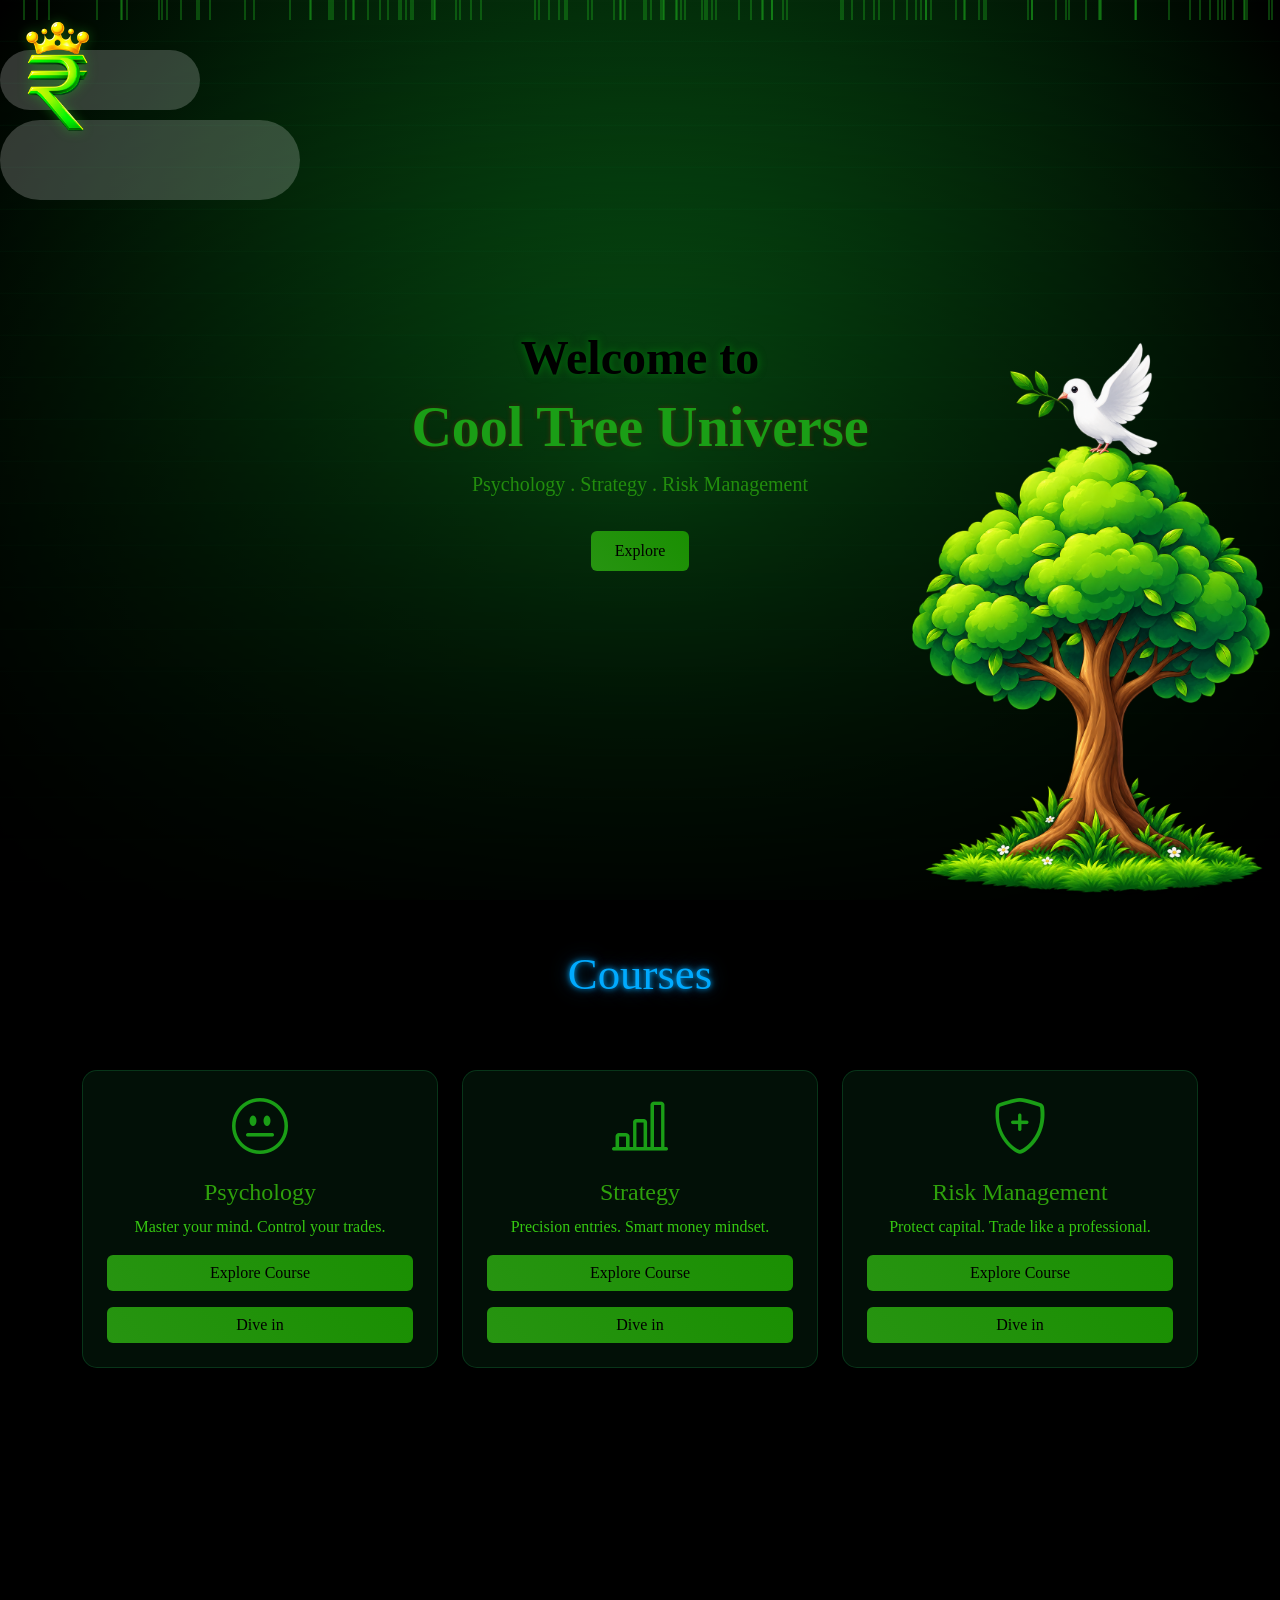
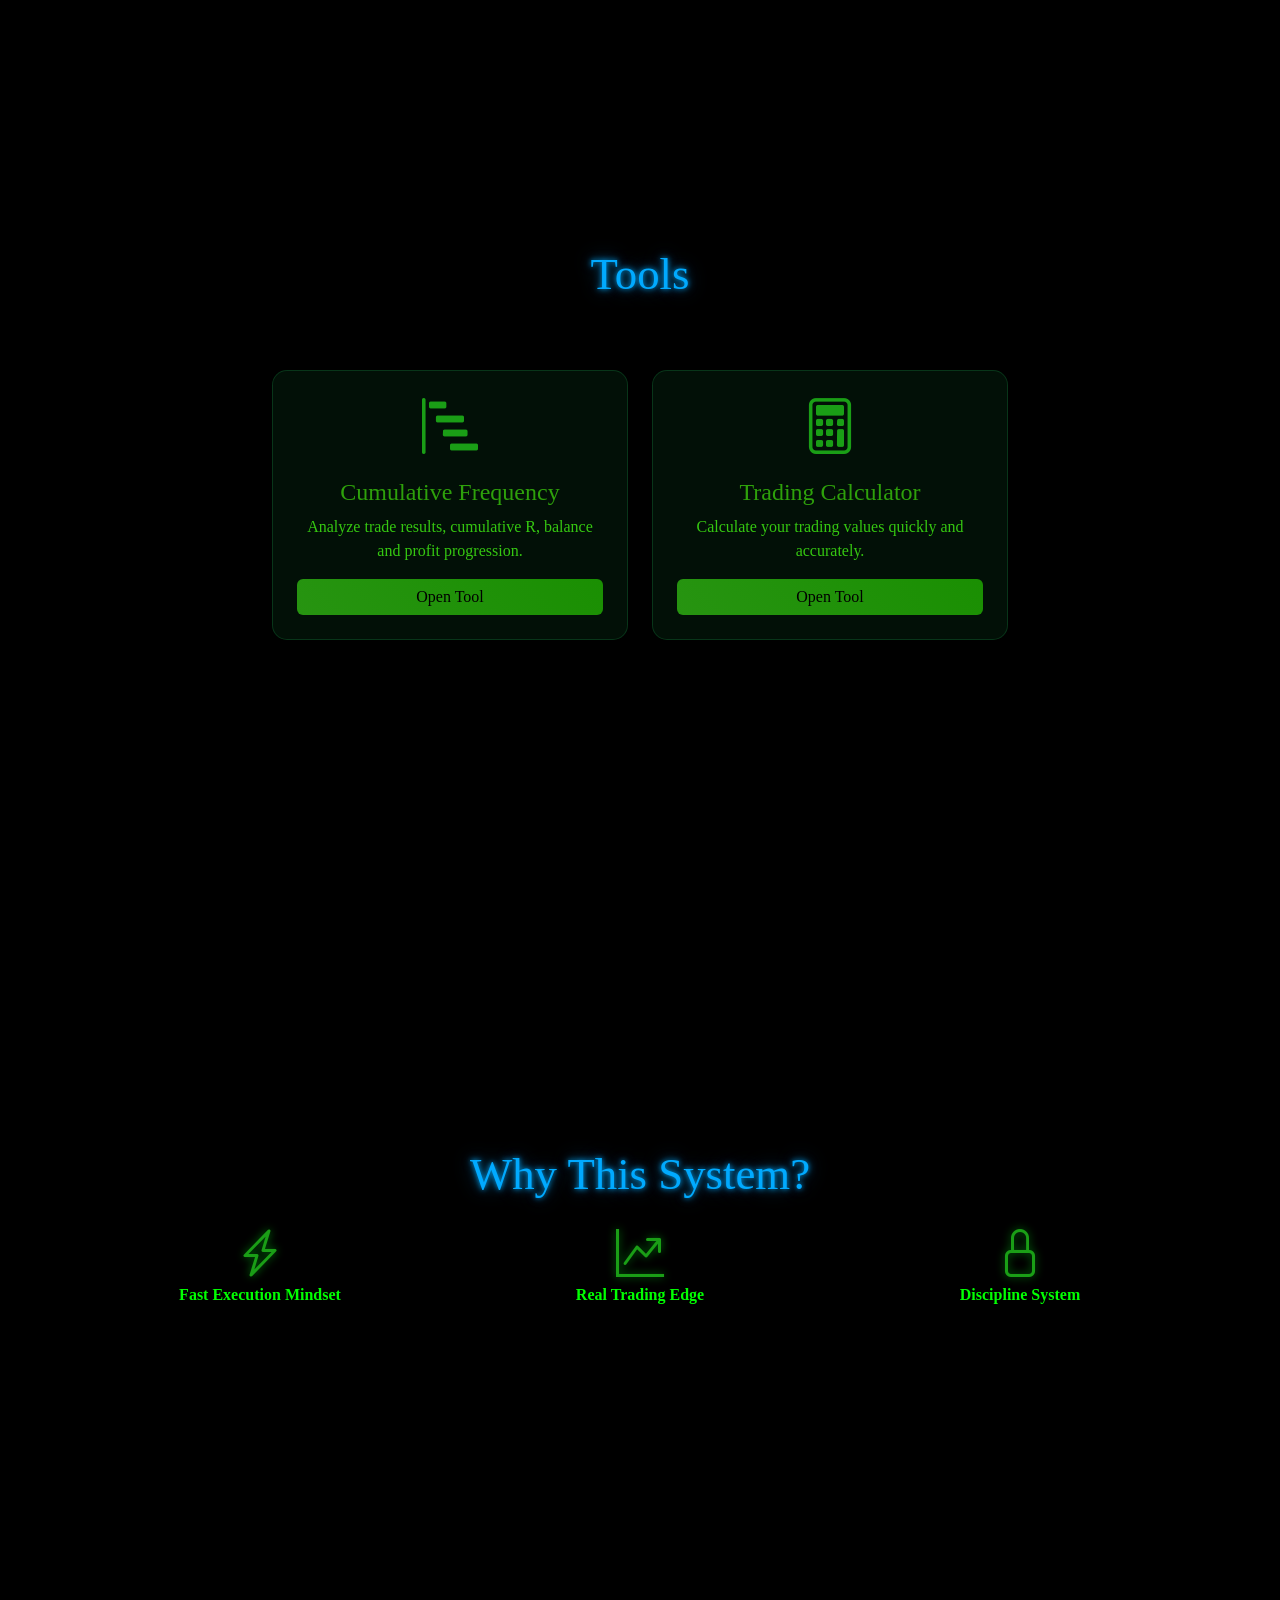
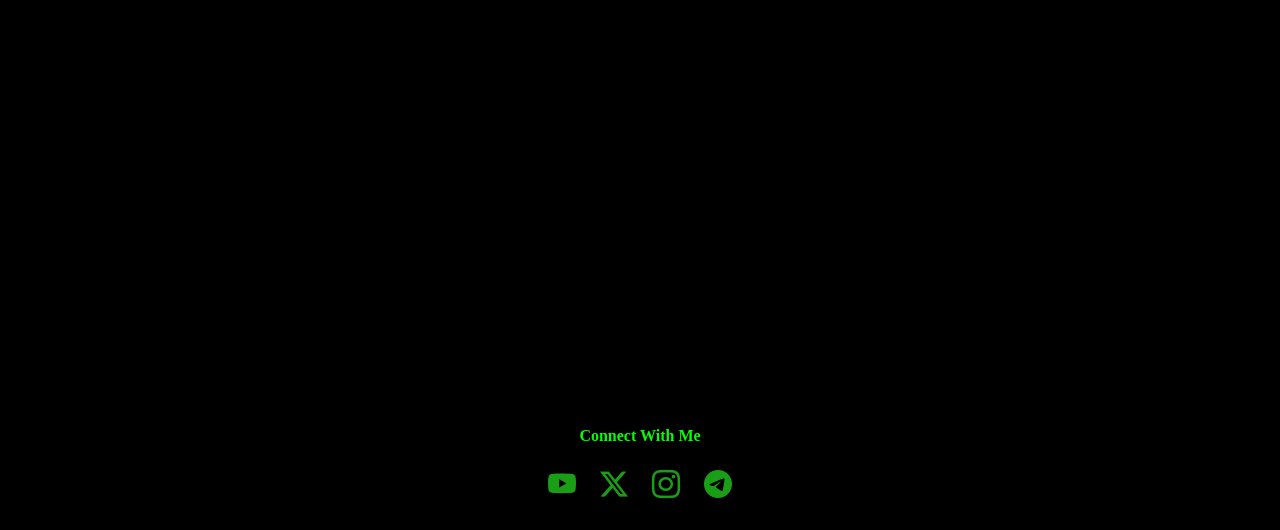
==== index.html @ c51e0288 "Add files via upload" ====
<!DOCTYPE html>
<html lang="en">
<head>
<meta charset="UTF-8">
<title>Cool Tree Universe</title>

<!-- Bootstrap -->
<link href="https://cdn.jsdelivr.net/npm/bootstrap@5.3.0/dist/css/bootstrap.min.css" rel="stylesheet">

<!-- Icons -->
<link href="https://cdn.jsdelivr.net/npm/bootstrap-icons/font/bootstrap-icons.css" rel="stylesheet">

<link rel="stylesheet" href="style.css">
</head>

<body>

<a href="index.html" class="logo-link">
  <img src="Design.png" alt="Logo" class="logo-img">
</a>

<!-- 🌌 PARALLAX -->
<div class="parallax">
  <div class="layer back"></div>
  <div class="layer mid"></div>
  <div class="layer front"></div>
</div>

<!-- ☁️ Clouds -->
<div class="cloud cloud1"></div>
<div class="cloud cloud2"></div>

<!-- 🌧️ Rain -->
<div class="rain"></div>

<!-- Lightning  -->
<svg class="lightning-svg"></svg>

<!-- 🚀 HERO -->
<section class="hero text-center text-light d-flex align-items-center justify-content-center">
  <div>
    <h5 class="display-5 fw-bold">Welcome to</h5>
    <h1 class="display-4 fw-bold main-course">Cool Tree Universe</h1>
    <p class="lead">Psychology .  Strategy  .  Risk Management</p>
    <button onclick="location.href='#courses'" class="btn btn-success mt-3 px-4 py-2">Explore</button>
  </div>
</section>


<!-- 🎯 COURSES -->
<section id="courses" class="container py-5">
  <h2 class="text-center mb-5">Courses</h2>

  <div class="row g-4">

    <!-- 🧠 Psychology -->
    <div class="col-md-4">
      <div class="card text-center p-4">
        <i class="bi bi-emoji-neutral icon display-4 text-success mb-3"></i>
        <h4>Psychology</h4>
        <p class="course-description">Master your mind. Control your trades.</p>
        <button class="btn btn-success mb-3"  onclick="window.location.href='psychology.html'">
  Explore Course
</button>
        <button class="btn btn-success"  onclick="buyCourse('Psychology')">Dive in</button>
      </div>
    </div>

    <!-- 📊 Strategy -->
    <div class="col-md-4">
      <div class="card text-center p-4">
        <i class="bi bi-bar-chart-line icon display-4 text-success mb-3"></i>
        <h4>Strategy</h4>
        <p class="course-description">Precision entries. Smart money mindset.</p>
        <button class="btn btn-success mb-3" onclick="window.location.href='strategy.html'">
  Explore Course
</button>
        <button class="btn btn-success" onclick="buyCourse('Strategy')">Dive in</button>
      </div>
    </div>

    <!-- ⚠️ Risk -->
    <div class="col-md-4">
      <div class="card text-center p-4">
        <i class="bi bi-shield-plus icon display-4 text-success mb-3"></i>
        <h4>Risk Management</h4>
        <p class="course-description">Protect capital. Trade like a professional.</p>
                <button class="btn btn-success mb-3" onclick="window.location.href='risk.html'">
  Explore Course
</button>
        <button class="btn btn-success" onclick="buyCourse('Risk')">Dive in</button>
      </div>
    </div>

  </div>
</section>

<!-- 🛠️ TOOLS -->
<section id="tools" class="container py-5">
  <h2 class="text-center mb-5">Tools</h2>

  <div class="row g-4 justify-content-center">

    <!-- 📈 Cumulative Frequency -->
    <div class="col-md-4">
      <div class="card text-center p-4">
        <i class="bi bi-bar-chart-steps icon display-4 text-success mb-3"></i>

        <h4>Cumulative Frequency</h4>

        <p class="course-description">
          Analyze trade results, cumulative R, balance and profit progression.
        </p>

        <button
          class="btn btn-success"
          onclick="window.location.href='cf.html'">
          Open Tool
        </button>
      </div>
    </div>

    <!-- 🧮 Calculator -->
    <div class="col-md-4">
      <div class="card text-center p-4">
        <i class="bi bi-calculator icon display-4 text-success mb-3"></i>

        <h4>Trading Calculator</h4>

        <p class="course-description">
          Calculate your trading values quickly and accurately.
        </p>

        <button
          class="btn btn-success"
          onclick="window.location.href='calculator.html'">
          Open Tool
        </button>
      </div>
    </div>

  </div>
</section>

<!-- ✨ BONUS SECTION (Trust Builder) -->
<section class="container text-center py-5">
  <h2>Why This System?</h2>
  <div class="row mt-4">

    <div class="col-md-4">
      <i class="bi bi-lightning-charge display-5 text-success"></i>
      <p style="color: rgb(0, 255, 0); font-weight: bold;">Fast Execution Mindset</p>
    </div>

    <div class="col-md-4">
      <i class="bi bi-graph-up-arrow display-5 text-success"></i>
      <p style="color: rgb(0, 255, 0); font-weight: bold;">Real Trading Edge</p>
    </div>

    <div class="col-md-4">
      <i class="bi bi-lock display-5 text-success"></i>
      <p style="color: rgb(2, 255, 2); font-weight: bold;">Discipline System</p>
    </div>

  </div>
</section>

<!-- 🌐 FOOTER -->
<footer class="text-center py-4" style="background: rgba(0,0,0,0.8);">

  <p class="mb-3" style="color: rgb(2, 255, 2); font-weight: bold;">Connect With Me</p>

  <div class="d-flex justify-content-center gap-4 fs-3">

    <a href="https://www.youtube.com" class="text-success"><i class="bi bi-youtube"></i></a>
    <a href="https://www.x.com" class="text-success"><i class="bi bi-twitter-x"></i></a>
    <a href="https://www.instagram.com" class="text-success"><i class="bi bi-instagram"></i></a>
    <a href="#" class="text-success"><i class="bi bi-telegram"></i></a>

  </div>


</footer>

<script src="script.js"></script>

<script>
/* 🌧️ Rain Generator */
const rain = document.querySelector('.rain');
for (let i = 0; i < 120; i++) {
  let drop = document.createElement('div');
  drop.classList.add('drop');
  drop.style.left = Math.random() * 100 + "vw";
  drop.style.animationDuration = (0.5 + Math.random()) + "s";
  rain.appendChild(drop);
}
</script>

<img src="CoolTree.png" class="cool-tree" alt="Tree">

</body>
</html>
---- style.css ----
* {
  font-family: "MV Boli", "Comic Sans MS", cursive !important;
}

body {
  margin: 0;
  font-family: sans-serif;
  background: black;
  color: #d1fae5;
  overflow-x: hidden;
}


/* 🌌 PARALLAX */
.parallax .layer {
  position: fixed;
  width: 100%;
  height: 100%;
  background-size: cover;
}

.back {
  background: radial-gradient(circle at center, #096d19, black);
  z-index: -3;
}

.mid {
  background: repeating-linear-gradient(
    transparent,
    transparent 40px,
    rgba(34,197,94,0.05) 42px
  );
  z-index: -2;
}

.front {
  background: linear-gradient(to top, rgba(0,0,0,0.9), transparent);
  z-index: -1;
}

/* ☁️ Clouds */
.cloud {
  position: fixed;
  background: white;
  opacity: 0.2;
  border-radius: 50px;
}

.cloud1 {
  width: 200px;
  height: 60px;
  top: 50px;
  animation: cloudMove 40s linear infinite;
}

.cloud2 {
  width: 300px;
  height: 80px;
  top: 120px;
  animation: cloudMove 60s linear infinite;
}

@keyframes cloudMove {
  from { transform: translateX(-200px); }
  to { transform: translateX(120vw); }
}

/* 🌧️ Rain */
.rain {
  position: fixed;
  top: 0;
  left: 0;
  width: 100%;
  height: 100%;
  pointer-events: none;
  z-index: 11; /* above background */
}

.drop {
  position: absolute;
  width: 2px;
  height: 20px;
  background: rgba(34, 197, 34, 0.3);
  animation: rainFall linear infinite;
}

@keyframes rainFall {
  to { transform: translateY(100vh); }
}

/* 🚀 Sections */
section {
  min-height: 100vh;
  padding: 80px;
}


/* 🧠 HERO */
.hero {
  text-align: center;
  font-size: 2rem;
}

/* 🟢 CARDS */
.card {
  background: rgba(34,197,94,0.08);
  backdrop-filter: blur(10px);
  border: 1px solid rgba(34,197,94,0.2);
  padding: 20px;
  margin: 20px 0;
  border-radius: 15px;
  transition: 0.3s;
}

.card:hover {
  transform: scale(1.05);
  box-shadow: 0 0 20px rgba(34,197,94,0.4);
}

/* BUTTON */
button {
  background: #3fc524;
  border: none;
  padding: 10px 20px;
  color: black;
  border-radius: 8px;
  cursor: pointer;
}

.display-5 {
  text-shadow: 0 0 8px #00740c;
}

/* 💳 PAYMENT */
.payment-page {
  display: flex;
  justify-content: center;
  align-items: center;
  height: 100vh;
}

.glass-box {
  background: rgba(0, 0, 0, 0.253);
  border: 1px solid rgba(48, 206, 34, 0.3);
  backdrop-filter: blur(15px);
  padding: 40px;
  border-radius: 20px;
  text-align: center;
}

.glass-box img {
  width: 200px;
  margin: 20px;
}

.upi {
  background: rgba(48, 197, 34, 0.2);
  padding: 10px;
  border-radius: 10px;
}

/* 🔥 CUSTOM BUTTON */
.btn-success {
  background: linear-gradient(45deg, #279411, #1a8f02);
  border: none;
  color: black;
  transition: 0.3s;
}

.btn-success:hover {
  background: linear-gradient(45deg, #970a0a00, #27940b00);
  transform: scale(1.05);
  box-shadow: 0 0 15px rgba(35, 146, 7, 0.6);
  color: rgb(0, 255, 0);
}

.icon-green {
  color: #c52222;
}

.icon-glow {
  color: #22c55e;
  text-shadow: 0 0 10px rgba(34,197,94,0.8);
}


/* 🔴 FORCE ALL ICONS RED */
i.bi {
  color: #1a9e16 !important;
  transition: all 0.3s ease;
  cursor: pointer;
}

/* 💥 HOVER EFFECT */
i.bi:hover {
  transform: scale(1.25) rotate(6deg);
  color: #06a6bb !important;
  text-shadow: 0 0 15px rgba(255, 0, 0, 0.9);
}

/* ⚡ CLICK EFFECT */
i.bi:active {
  transform: scale(0.9);
  text-shadow: 0 0 25px rgba(255, 0, 0, 1);
}

@keyframes pulseGlow {
  0% { text-shadow: 0 0 5px rgba(255,0,0,0.4); }
  50% { text-shadow: 0 0 20px rgba(238, 255, 0, 0.493); }
  100% { text-shadow: 0 0 5px rgba(255,0,0,0.4); }
}

.icon {
  animation: pulseGlow 2s infinite;
}

.course-description {
  color: #35c711; /* red */
}

h1 {
  color: #228d0d;
  text-shadow: 0 0 15px rgba(7, 51, 2, 0.8);
}

h2 {
  font-size: 2.8rem;
  color: #00aaff;

  text-shadow: 
    0 0 5px rgba(0, 170, 255, 0.8),
    0 0 10px rgba(0, 170, 255, 0.5),
    0 0 20px rgba(0, 170, 255, 0.4);

  animation: glowBreath 2.5s ease-in-out infinite;
}

@keyframes glowBreath {
  0% {
    text-shadow: 
      0 0 5px rgba(0, 170, 255, 0.4),
      0 0 10px rgba(0, 140, 255, 0.3),
      0 0 15px rgba(0, 120, 255, 0.2);
  }

  50% {
    text-shadow: 
      0 0 10px rgba(0, 190, 255, 0.8),
      0 0 20px rgba(0, 170, 255, 0.7),
      0 0 35px rgba(0, 140, 255, 0.6);
  }

  100% {
    text-shadow: 
      0 0 5px rgba(0, 170, 255, 0.4),
      0 0 10px rgba(0, 140, 255, 0.3),
      0 0 15px rgba(0, 120, 255, 0.2);
  }
}

h4 {
  color: #2ea10b;
}

h5 {
  color: black;
}

.lead {
  color : #228d0d;
}

/* 🌿 TITLE SAME AS ICONS */
.main-course {
  color: #1a9e16; /* same green as icons */
  transition: all 0.3s ease;
  cursor: pointer;

  /* base glow */
  text-shadow: 0 0 5px rgba(255, 0, 0, 0.247);

  /* same animation */
  animation: pulseGlow 3s infinite;
}

/* 💥 HOVER (same behavior) */
.main-course:hover {
  transform: scale(1.1) rotate(2deg); /* slightly less rotate for class look */
  color: #06a6bb;
  text-shadow: 0 0 15px rgba(255, 0, 0, 0.438);
}

/* ⚡ CLICK */
.main-course:active {
  transform: scale(0.95);
  text-shadow: 0 0 25px rgba(255, 0, 0, 0.459);
}


.lightning-svg {
  position: fixed;
  top: 0;
  left: 0;
  width: 100%;
  height: 100%;
  pointer-events: none;
  z-index: 999;
}

.lightning-path {
  stroke: #fdfdfd;
  stroke-width: 2;
  fill: none;
  opacity: 0;

  filter: drop-shadow(0 0 8px #fff)
          drop-shadow(0 0 15px #00ffcc)
          drop-shadow(0 0 25px #00ffcc);
}

.lightning-path.active {
  animation: lightningFlash 0.5s ease;
}

@keyframes lightningFlash {
  0% { opacity: 0; }
  10% { opacity: 1; }
  100% { opacity: 0; }
}

.hero {
  position: relative;
  height: 100vh;
  background: url('your-image.jpg') no-repeat center center/cover;
  z-index: 1;
}

/* Psychology Page */


/* 🧠 GLASS CONTENT BOX */
/* 🖤 PREMIUM BLACK GLASS */
.glass-content {
    background: rgba(0, 0, 0, 0.78);

    border: 1px solid rgba(34, 197, 94, 0.35);

    backdrop-filter: blur(18px);
    -webkit-backdrop-filter: blur(18px);

    padding: 50px;
    border-radius: 18px;

    max-width: 1500px;
    margin: auto;

    box-shadow:
        0 0 35px rgba(0, 255, 60, 0.12),
        inset 0 0 25px rgba(255, 255, 255, 0.025);

    position: relative;
    z-index: 2;
}

/* 🏆 TITLE */
.main-title {
  font-size: 5rem;
  color: #1abcd1;
  text-shadow: 0 0 8px rgba(0, 0, 0, 0.658);
}


/* ✨ SUBTITLE */
.subtitle {
  color: #0375aa;
  letter-spacing: 2px;
  font-size: 2rem;
}


/* 📜 LIST STYLE */
.content-list {
  list-style:none;
  padding: 0;
}


/* MAIN POINTS */
.content-list > li {
  margin-bottom: 18px;
  padding-left: 22px;
  position: relative;
  color: rgba(21, 255, 0, 0.9);
  font-size: 2rem;
  line-height: 1.7;
}


/* 🔹 BULLET GLOW */
.content-list > li::before {
  content: "*";
  position: absolute;
  left: 0;
  color: #00ff0d;
  text-shadow: 0 0 6px rgba(0, 255, 34, 0.575);
}


/* SUB LIST */
.content-list ul {
  margin-top: 10px;
  padding-left: 18px;
}


/* SUB POINTS */
.content-list ul li {
  font-size: 1.6rem;
  color: rgba(0, 247, 255, 0.705);
  margin-bottom: 6px;
  line-height: 1.6;
}


/* ✨ HOVER EFFECT (SUBTLE & PREMIUM) */
.content-list > li:hover {
  color: #f5f5f5;
  text-shadow: 0 0 6px rgb(4, 194, 252);
  transition: color 0.3s ease;
}

/*Channel Logo*/

.logo-link {
  position: fixed;
  top: 20px;
  left: 20px;
  z-index: 1000;
}

.logo-img {
  width: 75px; /* adjust size here */
  height: auto;
  cursor: pointer;

  /* subtle premium glow */
  filter: drop-shadow(0 0 6px rgba(40, 197, 34, 0.4));
  transition: transform 0.3s ease, filter 0.3s ease;
}

/* hover effect */
.logo-img:hover {
  transform: scale(1.08);
  filter: drop-shadow(0 0 12px rgba(61, 197, 34, 0.7));
}

/* 🌳 FIXED TREE */
.cool-tree {
  position: fixed;
  bottom: 0;
  right: 0;

  height: 63vh;      /* 1/3 of screen height */
  width: auto;       /* keeps aspect ratio */

  z-index: 10;        /* behind glass box */
  pointer-events: none; /* so it doesn't block clicks */
}
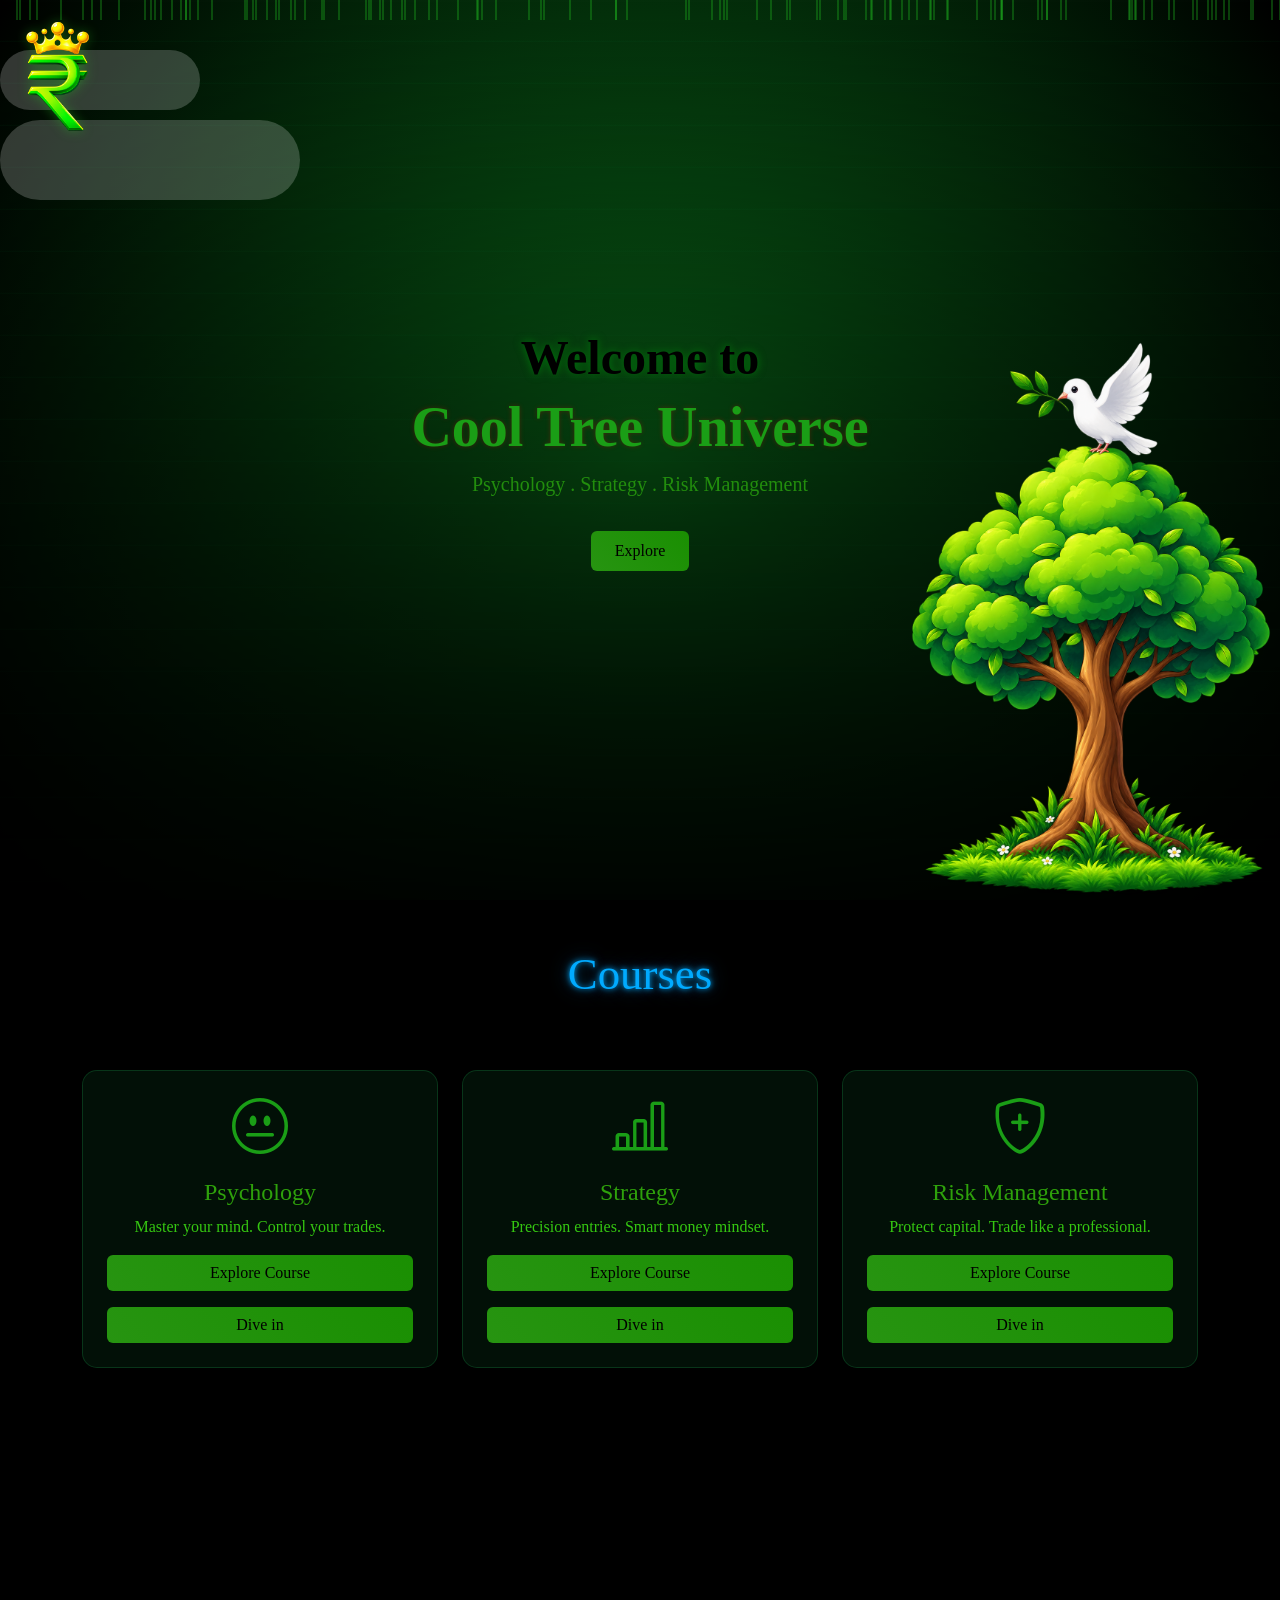
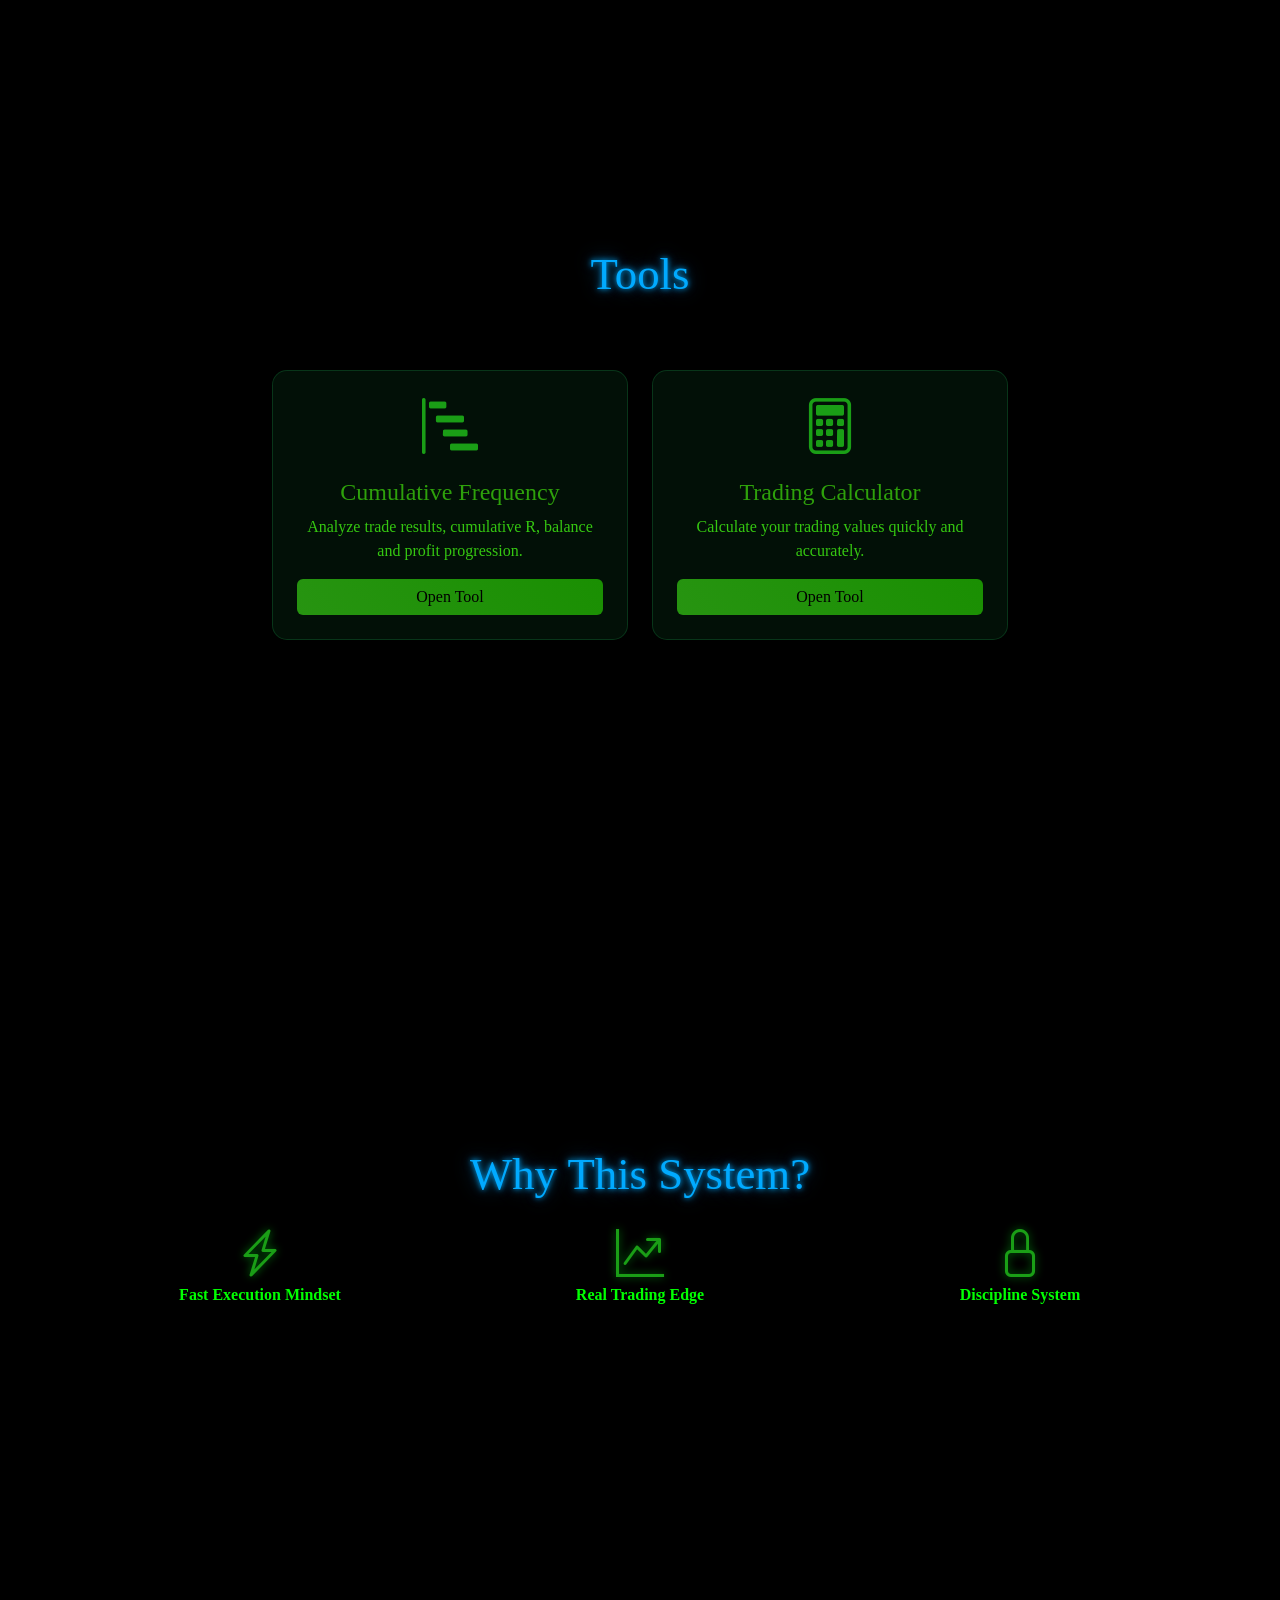
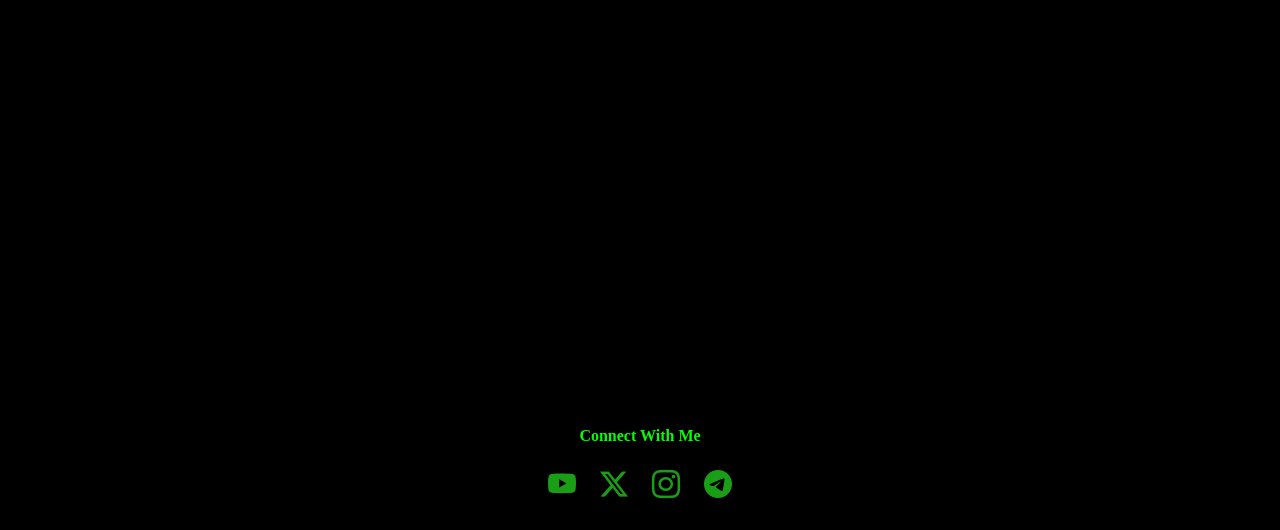
==== commit c8821e46: "Update index.html" ====
--- a/index.html
+++ b/index.html
@@ -2,6 +2,9 @@
 <html lang="en">
 <head>
 <meta charset="UTF-8">
+<meta name="viewport" content="width=device-width, initial-scale=1.0">
+
+  
 <title>Cool Tree Universe</title>
 
 <!-- Bootstrap -->
@@ -199,4 +202,4 @@
 <img src="CoolTree.png" class="cool-tree" alt="Tree">
 
 </body>
-</html>+</html>
--- a/style.css
+++ b/style.css
@@ -1,3 +1,13 @@
+
+/* =========================================================
+   🌳 COOL TREE UNIVERSE
+   ========================================================= */
+
+
+/* =========================================================
+   🔤 DEFAULT FONT
+   ========================================================= */
+
 * {
   font-family: "MV Boli", "Comic Sans MS", cursive !important;
 }
@@ -11,7 +21,10 @@
 }
 
 
-/* 🌌 PARALLAX */
+/* =========================================================
+   🌌 PARALLAX
+   ========================================================= */
+
 .parallax .layer {
   position: fixed;
   width: 100%;
@@ -38,7 +51,11 @@
   z-index: -1;
 }
 
-/* ☁️ Clouds */
+
+/* =========================================================
+   ☁️ CLOUDS
+   ========================================================= */
+
 .cloud {
   position: fixed;
   background: white;
@@ -61,11 +78,20 @@
 }
 
 @keyframes cloudMove {
-  from { transform: translateX(-200px); }
-  to { transform: translateX(120vw); }
-}
-
-/* 🌧️ Rain */
+  from {
+    transform: translateX(-200px);
+  }
+
+  to {
+    transform: translateX(120vw);
+  }
+}
+
+
+/* =========================================================
+   🌧️ RAIN
+   ========================================================= */
+
 .rain {
   position: fixed;
   top: 0;
@@ -73,7 +99,7 @@
   width: 100%;
   height: 100%;
   pointer-events: none;
-  z-index: 11; /* above background */
+  z-index: 11;
 }
 
 .drop {
@@ -85,149 +111,132 @@
 }
 
 @keyframes rainFall {
-  to { transform: translateY(100vh); }
-}
-
-/* 🚀 Sections */
+  to {
+    transform: translateY(100vh);
+  }
+}
+
+
+/* =========================================================
+   🚀 SECTIONS
+   ========================================================= */
+
 section {
   min-height: 100vh;
   padding: 80px;
 }
 
 
-/* 🧠 HERO */
+/* =========================================================
+   🧠 HERO
+   ========================================================= */
+
 .hero {
   text-align: center;
   font-size: 2rem;
-}
-
-/* 🟢 CARDS */
+
+  position: relative;
+  height: 100vh;
+
+  background: url('your-image.jpg') no-repeat center center/cover;
+
+  z-index: 1;
+}
+
+
+/* =========================================================
+   🟢 CARDS
+   ========================================================= */
+
 .card {
   background: rgba(34,197,94,0.08);
   backdrop-filter: blur(10px);
   border: 1px solid rgba(34,197,94,0.2);
+
   padding: 20px;
   margin: 20px 0;
+
   border-radius: 15px;
+
   transition: 0.3s;
 }
 
 .card:hover {
   transform: scale(1.05);
-  box-shadow: 0 0 20px rgba(34,197,94,0.4);
-}
-
-/* BUTTON */
+
+  box-shadow:
+    0 0 20px rgba(34,197,94,0.4);
+}
+
+
+/* =========================================================
+   🔘 BUTTON
+   ========================================================= */
+
 button {
   background: #3fc524;
   border: none;
+
   padding: 10px 20px;
+
   color: black;
+
   border-radius: 8px;
+
   cursor: pointer;
 }
+
+.btn-success {
+  background: linear-gradient(
+    45deg,
+    #279411,
+    #1a8f02
+  );
+
+  border: none;
+
+  color: black;
+
+  transition: 0.3s;
+}
+
+.btn-success:hover {
+  background: linear-gradient(
+    45deg,
+    #970a0a00,
+    #27940b00
+  );
+
+  transform: scale(1.05);
+
+  box-shadow:
+    0 0 15px rgba(35, 146, 7, 0.6);
+
+  color: rgb(0, 255, 0);
+}
+
+
+/* =========================================================
+   ✨ HEADINGS
+   ========================================================= */
 
 .display-5 {
   text-shadow: 0 0 8px #00740c;
 }
 
-/* 💳 PAYMENT */
-.payment-page {
-  display: flex;
-  justify-content: center;
-  align-items: center;
-  height: 100vh;
-}
-
-.glass-box {
-  background: rgba(0, 0, 0, 0.253);
-  border: 1px solid rgba(48, 206, 34, 0.3);
-  backdrop-filter: blur(15px);
-  padding: 40px;
-  border-radius: 20px;
-  text-align: center;
-}
-
-.glass-box img {
-  width: 200px;
-  margin: 20px;
-}
-
-.upi {
-  background: rgba(48, 197, 34, 0.2);
-  padding: 10px;
-  border-radius: 10px;
-}
-
-/* 🔥 CUSTOM BUTTON */
-.btn-success {
-  background: linear-gradient(45deg, #279411, #1a8f02);
-  border: none;
-  color: black;
-  transition: 0.3s;
-}
-
-.btn-success:hover {
-  background: linear-gradient(45deg, #970a0a00, #27940b00);
-  transform: scale(1.05);
-  box-shadow: 0 0 15px rgba(35, 146, 7, 0.6);
-  color: rgb(0, 255, 0);
-}
-
-.icon-green {
-  color: #c52222;
-}
-
-.icon-glow {
-  color: #22c55e;
-  text-shadow: 0 0 10px rgba(34,197,94,0.8);
-}
-
-
-/* 🔴 FORCE ALL ICONS RED */
-i.bi {
-  color: #1a9e16 !important;
-  transition: all 0.3s ease;
-  cursor: pointer;
-}
-
-/* 💥 HOVER EFFECT */
-i.bi:hover {
-  transform: scale(1.25) rotate(6deg);
-  color: #06a6bb !important;
-  text-shadow: 0 0 15px rgba(255, 0, 0, 0.9);
-}
-
-/* ⚡ CLICK EFFECT */
-i.bi:active {
-  transform: scale(0.9);
-  text-shadow: 0 0 25px rgba(255, 0, 0, 1);
-}
-
-@keyframes pulseGlow {
-  0% { text-shadow: 0 0 5px rgba(255,0,0,0.4); }
-  50% { text-shadow: 0 0 20px rgba(238, 255, 0, 0.493); }
-  100% { text-shadow: 0 0 5px rgba(255,0,0,0.4); }
-}
-
-.icon {
-  animation: pulseGlow 2s infinite;
-}
-
-.course-description {
-  color: #35c711; /* red */
-}
-
 h1 {
   color: #228d0d;
-  text-shadow: 0 0 15px rgba(7, 51, 2, 0.8);
+
+  text-shadow:
+    0 0 15px rgba(7, 51, 2, 0.8);
 }
 
 h2 {
   font-size: 2.8rem;
+
   color: #00aaff;
 
-  text-shadow: 
+  text-shadow:
     0 0 5px rgba(0, 170, 255, 0.8),
     0 0 10px rgba(0, 170, 255, 0.5),
     0 0 20px rgba(0, 170, 255, 0.4);
@@ -235,87 +244,195 @@
   animation: glowBreath 2.5s ease-in-out infinite;
 }
 
+h4 {
+  color: #2ea10b;
+}
+
+h5 {
+  color: black;
+}
+
+.lead {
+  color: #228d0d;
+}
+
+
+/* =========================================================
+   🌿 MAIN COURSE TITLE
+   ========================================================= */
+
+.main-course {
+  color: #1a9e16;
+
+  transition: all 0.3s ease;
+
+  cursor: pointer;
+
+  text-shadow:
+    0 0 5px rgba(255, 0, 0, 0.247);
+
+  animation: pulseGlow 3s infinite;
+}
+
+.main-course:hover {
+  transform: scale(1.1) rotate(2deg);
+
+  color: #06a6bb;
+
+  text-shadow:
+    0 0 15px rgba(255, 0, 0, 0.438);
+}
+
+.main-course:active {
+  transform: scale(0.95);
+
+  text-shadow:
+    0 0 25px rgba(255, 0, 0, 0.459);
+}
+
+
+/* =========================================================
+   💡 GLOW ANIMATIONS
+   ========================================================= */
+
+@keyframes pulseGlow {
+
+  0% {
+    text-shadow:
+      0 0 5px rgba(255,0,0,0.4);
+  }
+
+  50% {
+    text-shadow:
+      0 0 20px rgba(238, 255, 0, 0.493);
+  }
+
+  100% {
+    text-shadow:
+      0 0 5px rgba(255,0,0,0.4);
+  }
+
+}
+
 @keyframes glowBreath {
+
   0% {
-    text-shadow: 
+    text-shadow:
       0 0 5px rgba(0, 170, 255, 0.4),
       0 0 10px rgba(0, 140, 255, 0.3),
       0 0 15px rgba(0, 120, 255, 0.2);
   }
 
   50% {
-    text-shadow: 
+    text-shadow:
       0 0 10px rgba(0, 190, 255, 0.8),
       0 0 20px rgba(0, 170, 255, 0.7),
       0 0 35px rgba(0, 140, 255, 0.6);
   }
 
   100% {
-    text-shadow: 
+    text-shadow:
       0 0 5px rgba(0, 170, 255, 0.4),
       0 0 10px rgba(0, 140, 255, 0.3),
       0 0 15px rgba(0, 120, 255, 0.2);
   }
-}
-
-h4 {
-  color: #2ea10b;
-}
-
-h5 {
-  color: black;
-}
-
-.lead {
-  color : #228d0d;
-}
-
-/* 🌿 TITLE SAME AS ICONS */
-.main-course {
-  color: #1a9e16; /* same green as icons */
+
+}
+
+
+/* =========================================================
+   📊 COURSE DESCRIPTION
+   ========================================================= */
+
+.course-description {
+  color: #35c711;
+}
+
+
+/* =========================================================
+   🟢 ICONS
+   ========================================================= */
+
+.icon-green {
+  color: #c52222;
+}
+
+.icon-glow {
+  color: #22c55e;
+
+  text-shadow:
+    0 0 10px rgba(34,197,94,0.8);
+}
+
+
+/* FORCE ALL ICONS GREEN */
+
+i.bi {
+  color: #1a9e16 !important;
+
   transition: all 0.3s ease;
+
   cursor: pointer;
-
-  /* base glow */
-  text-shadow: 0 0 5px rgba(255, 0, 0, 0.247);
-
-  /* same animation */
-  animation: pulseGlow 3s infinite;
-}
-
-/* 💥 HOVER (same behavior) */
-.main-course:hover {
-  transform: scale(1.1) rotate(2deg); /* slightly less rotate for class look */
-  color: #06a6bb;
-  text-shadow: 0 0 15px rgba(255, 0, 0, 0.438);
-}
-
-/* ⚡ CLICK */
-.main-course:active {
-  transform: scale(0.95);
-  text-shadow: 0 0 25px rgba(255, 0, 0, 0.459);
-}
-
+}
+
+
+/* ICON HOVER */
+
+i.bi:hover {
+  transform: scale(1.25) rotate(6deg);
+
+  color: #06a6bb !important;
+
+  text-shadow:
+    0 0 15px rgba(255, 0, 0, 0.9);
+}
+
+
+/* ICON CLICK */
+
+i.bi:active {
+  transform: scale(0.9);
+
+  text-shadow:
+    0 0 25px rgba(255, 0, 0, 1);
+}
+
+.icon {
+  animation: pulseGlow 2s infinite;
+}
+
+
+/* =========================================================
+   ⚡ LIGHTNING
+   ========================================================= */
 
 .lightning-svg {
   position: fixed;
+
   top: 0;
   left: 0;
+
   width: 100%;
   height: 100%;
+
   pointer-events: none;
+
   z-index: 999;
 }
 
 .lightning-path {
   stroke: #fdfdfd;
+
   stroke-width: 2;
+
   fill: none;
+
   opacity: 0;
 
-  filter: drop-shadow(0 0 8px #fff)
-          drop-shadow(0 0 15px #00ffcc)
-          drop-shadow(0 0 25px #00ffcc);
+  filter:
+    drop-shadow(0 0 8px #fff)
+    drop-shadow(0 0 15px #00ffcc)
+    drop-shadow(0 0 25px #00ffcc);
 }
 
 .lightning-path.active {
@@ -323,146 +440,620 @@
 }
 
 @keyframes lightningFlash {
-  0% { opacity: 0; }
-  10% { opacity: 1; }
-  100% { opacity: 0; }
-}
-
-.hero {
+
+  0% {
+    opacity: 0;
+  }
+
+  10% {
+    opacity: 1;
+  }
+
+  100% {
+    opacity: 0;
+  }
+
+}
+
+
+/* =========================================================
+   💳 PAYMENT
+   ========================================================= */
+
+.payment-page {
+  display: flex;
+
+  justify-content: center;
+  align-items: center;
+
+  height: 100vh;
+}
+
+.glass-box {
+  background: rgba(0, 0, 0, 0.253);
+
+  border: 1px solid rgba(48, 206, 34, 0.3);
+
+  backdrop-filter: blur(15px);
+
+  padding: 40px;
+
+  border-radius: 20px;
+
+  text-align: center;
+}
+
+.glass-box img {
+  width: 200px;
+
+  margin: 20px;
+}
+
+.upi {
+  background: rgba(48, 197, 34, 0.2);
+
+  padding: 10px;
+
+  border-radius: 10px;
+}
+
+
+/* =========================================================
+   🖤 PREMIUM BLACK GLASS
+   ========================================================= */
+
+.glass-content {
+  background: rgba(0, 0, 0, 0.78);
+
+  border: 1px solid rgba(34, 197, 94, 0.35);
+
+  backdrop-filter: blur(18px);
+  -webkit-backdrop-filter: blur(18px);
+
+  padding: 50px;
+
+  border-radius: 18px;
+
+  max-width: 1500px;
+
+  margin: auto;
+
+  box-shadow:
+    0 0 35px rgba(0, 255, 60, 0.12),
+    inset 0 0 25px rgba(255, 255, 255, 0.025);
+
   position: relative;
-  height: 100vh;
-  background: url('your-image.jpg') no-repeat center center/cover;
-  z-index: 1;
-}
-
-/* Psychology Page */
-
-
-/* 🧠 GLASS CONTENT BOX */
-/* 🖤 PREMIUM BLACK GLASS */
-.glass-content {
-    background: rgba(0, 0, 0, 0.78);
-
-    border: 1px solid rgba(34, 197, 94, 0.35);
-
-    backdrop-filter: blur(18px);
-    -webkit-backdrop-filter: blur(18px);
-
-    padding: 50px;
-    border-radius: 18px;
-
-    max-width: 1500px;
-    margin: auto;
-
-    box-shadow:
-        0 0 35px rgba(0, 255, 60, 0.12),
-        inset 0 0 25px rgba(255, 255, 255, 0.025);
-
-    position: relative;
-    z-index: 2;
-}
-
-/* 🏆 TITLE */
+
+  z-index: 2;
+}
+
+
+/* =========================================================
+   🏆 TITLE
+   ========================================================= */
+
 .main-title {
   font-size: 5rem;
+
   color: #1abcd1;
-  text-shadow: 0 0 8px rgba(0, 0, 0, 0.658);
-}
-
-
-/* ✨ SUBTITLE */
+
+  text-shadow:
+    0 0 8px rgba(0, 0, 0, 0.658);
+}
+
+
+/* =========================================================
+   ✨ SUBTITLE
+   ========================================================= */
+
 .subtitle {
   color: #0375aa;
+
   letter-spacing: 2px;
+
   font-size: 2rem;
 }
 
 
-/* 📜 LIST STYLE */
+/* =========================================================
+   📜 CONTENT LIST
+   ========================================================= */
+
 .content-list {
-  list-style:none;
+  list-style: none;
+
   padding: 0;
 }
 
-
-/* MAIN POINTS */
 .content-list > li {
   margin-bottom: 18px;
+
   padding-left: 22px;
+
   position: relative;
+
   color: rgba(21, 255, 0, 0.9);
+
   font-size: 2rem;
+
   line-height: 1.7;
 }
 
-
-/* 🔹 BULLET GLOW */
 .content-list > li::before {
   content: "*";
+
   position: absolute;
+
   left: 0;
+
   color: #00ff0d;
-  text-shadow: 0 0 6px rgba(0, 255, 34, 0.575);
-}
-
-
-/* SUB LIST */
+
+  text-shadow:
+    0 0 6px rgba(0, 255, 34, 0.575);
+}
+
 .content-list ul {
   margin-top: 10px;
+
   padding-left: 18px;
 }
 
-
-/* SUB POINTS */
 .content-list ul li {
   font-size: 1.6rem;
+
   color: rgba(0, 247, 255, 0.705);
+
   margin-bottom: 6px;
+
   line-height: 1.6;
 }
 
-
-/* ✨ HOVER EFFECT (SUBTLE & PREMIUM) */
 .content-list > li:hover {
   color: #f5f5f5;
-  text-shadow: 0 0 6px rgb(4, 194, 252);
+
+  text-shadow:
+    0 0 6px rgb(4, 194, 252);
+
   transition: color 0.3s ease;
 }
 
-/*Channel Logo*/
+
+/* =========================================================
+   📺 CHANNEL LOGO
+   ========================================================= */
 
 .logo-link {
   position: fixed;
+
   top: 20px;
   left: 20px;
+
   z-index: 1000;
 }
 
 .logo-img {
-  width: 75px; /* adjust size here */
+  width: 75px;
+
   height: auto;
+
   cursor: pointer;
 
-  /* subtle premium glow */
-  filter: drop-shadow(0 0 6px rgba(40, 197, 34, 0.4));
-  transition: transform 0.3s ease, filter 0.3s ease;
-}
-
-/* hover effect */
+  filter:
+    drop-shadow(0 0 6px rgba(40, 197, 34, 0.4));
+
+  transition:
+    transform 0.3s ease,
+    filter 0.3s ease;
+}
+
 .logo-img:hover {
   transform: scale(1.08);
-  filter: drop-shadow(0 0 12px rgba(61, 197, 34, 0.7));
-}
-
-/* 🌳 FIXED TREE */
+
+  filter:
+    drop-shadow(0 0 12px rgba(61, 197, 34, 0.7));
+}
+
+
+/* =========================================================
+   🌳 FIXED COOL TREE
+   ========================================================= */
+
 .cool-tree {
   position: fixed;
+
   bottom: 0;
   right: 0;
 
-  height: 63vh;      /* 1/3 of screen height */
-  width: auto;       /* keeps aspect ratio */
-
-  z-index: 10;        /* behind glass box */
-  pointer-events: none; /* so it doesn't block clicks */
-}+  height: 63vh;
+
+  width: auto;
+
+  z-index: 10;
+
+  pointer-events: none;
+}
+
+
+/* =========================================================
+   📱📱📱 MOBILE VERSION
+   ========================================================= */
+
+@media screen and (max-width: 768px) {
+
+  /* -----------------------------------------
+     🔤 MOBILE FONT
+     ----------------------------------------- */
+
+  html,
+  body,
+  body *,
+  body *::before,
+  body *::after {
+    font-family: Arial, sans-serif !important;
+  }
+
+
+  /* -----------------------------------------
+     🌳 MOBILE TREE
+     ----------------------------------------- */
+
+  body img.cool-tree {
+    position: fixed !important;
+
+    width: 70px !important;
+
+    height: auto !important;
+
+    max-width: 70px !important;
+    max-height: none !important;
+
+    right: 8px !important;
+    bottom: 8px !important;
+
+    left: auto !important;
+    top: auto !important;
+
+    z-index: 5 !important;
+
+    pointer-events: none !important;
+  }
+
+
+  /* -----------------------------------------
+     📐 MOBILE SECTIONS
+     ----------------------------------------- */
+
+  section {
+    min-height: auto;
+
+    padding: 50px 15px !important;
+  }
+
+
+  /* -----------------------------------------
+     🚀 MOBILE HERO
+     ----------------------------------------- */
+
+  .hero {
+    min-height: 100vh;
+
+    height: 100vh;
+
+    padding: 20px !important;
+
+    display: flex;
+
+    align-items: center;
+
+    justify-content: center;
+  }
+
+
+  /* -----------------------------------------
+     🌿 MOBILE MAIN TITLE
+     ----------------------------------------- */
+
+  .main-course {
+    font-size: 2.4rem !important;
+
+    line-height: 1.15;
+
+    margin-left: 10px;
+    margin-right: 10px;
+  }
+
+
+  /* -----------------------------------------
+     👋 MOBILE WELCOME
+     ----------------------------------------- */
+
+  .display-5 {
+    font-size: 1.8rem !important;
+  }
+
+
+  /* -----------------------------------------
+     📊 MOBILE SUBTITLE
+     ----------------------------------------- */
+
+  .lead {
+    font-size: 1rem !important;
+
+    line-height: 1.5;
+
+    padding: 0 15px;
+  }
+
+
+  /* -----------------------------------------
+     🟢 MOBILE CARDS
+     ----------------------------------------- */
+
+  .card {
+    margin: 10px 0;
+
+    padding: 20px 15px;
+
+    border-radius: 15px;
+  }
+
+
+  /* Disable large desktop hover scaling on touch devices */
+
+  .card:hover {
+    transform: none;
+  }
+
+
+  /* -----------------------------------------
+     📝 MOBILE CARD TEXT
+     ----------------------------------------- */
+
+  .card h4 {
+    font-size: 1.35rem !important;
+  }
+
+  .course-description {
+    font-size: 0.95rem !important;
+
+    line-height: 1.5;
+  }
+
+
+  /* -----------------------------------------
+     🔘 MOBILE BUTTONS
+     ----------------------------------------- */
+
+  .btn-success {
+    font-size: 0.9rem !important;
+
+    padding: 9px 16px !important;
+  }
+
+
+  /* -----------------------------------------
+     📱 MOBILE HEADINGS
+     ----------------------------------------- */
+
+  h2 {
+    font-size: 2rem !important;
+
+    line-height: 1.2;
+  }
+
+
+  /* -----------------------------------------
+     🛠️ MOBILE TOOLS
+     ----------------------------------------- */
+
+  #tools .card {
+    padding: 25px 15px;
+  }
+
+
+  /* -----------------------------------------
+     🏆 MOBILE GLASS CONTENT
+     ----------------------------------------- */
+
+  .glass-content {
+    padding: 25px 18px !important;
+
+    margin-left: 10px;
+    margin-right: 10px;
+
+    border-radius: 15px;
+  }
+
+
+  /* -----------------------------------------
+     🏆 MOBILE LARGE TITLE
+     ----------------------------------------- */
+
+  .main-title {
+    font-size: 2.5rem !important;
+
+    line-height: 1.2;
+  }
+
+
+  /* -----------------------------------------
+     ✨ MOBILE SUBTITLE
+     ----------------------------------------- */
+
+  .subtitle {
+    font-size: 1.3rem !important;
+
+    letter-spacing: 1px;
+  }
+
+
+  /* -----------------------------------------
+     📜 MOBILE CONTENT LIST
+     ----------------------------------------- */
+
+  .content-list > li {
+    font-size: 1.15rem !important;
+
+    line-height: 1.5;
+
+    margin-bottom: 15px;
+
+    padding-left: 18px;
+  }
+
+  .content-list ul li {
+    font-size: 1rem !important;
+
+    line-height: 1.5;
+  }
+
+
+  /* -----------------------------------------
+     📺 MOBILE LOGO
+     ----------------------------------------- */
+
+  .logo-link {
+    top: 10px !important;
+
+    left: 10px !important;
+  }
+
+  .logo-img {
+    width: 55px !important;
+
+    height: auto !important;
+  }
+
+
+  /* -----------------------------------------
+     💳 MOBILE PAYMENT
+     ----------------------------------------- */
+
+  .payment-page {
+    padding: 20px;
+
+    height: auto;
+
+    min-height: 100vh;
+  }
+
+  .glass-box {
+    width: 100%;
+
+    padding: 25px 15px;
+  }
+
+  .glass-box img {
+    width: 150px;
+
+    max-width: 80%;
+
+    margin: 15px;
+  }
+
+
+  /* -----------------------------------------
+     ☁️ MOBILE CLOUDS
+     ----------------------------------------- */
+
+  .cloud1 {
+    width: 120px;
+
+    height: 40px;
+
+    top: 60px;
+  }
+
+  .cloud2 {
+    width: 160px;
+
+    height: 50px;
+
+    top: 120px;
+  }
+
+
+  /* -----------------------------------------
+     🌧️ MOBILE RAIN
+     ----------------------------------------- */
+
+  .drop {
+    width: 1px;
+
+    height: 15px;
+  }
+
+
+  /* -----------------------------------------
+     ⚡ MOBILE LIGHTNING
+     ----------------------------------------- */
+
+  .lightning-svg {
+    z-index: 999;
+
+    pointer-events: none;
+  }
+
+}
+
+
+/* =========================================================
+   📱 SMALL PHONES
+   ========================================================= */
+
+@media screen and (max-width: 400px) {
+
+  .main-course {
+    font-size: 2rem !important;
+  }
+
+  .display-5 {
+    font-size: 1.5rem !important;
+  }
+
+  .lead {
+    font-size: 0.9rem !important;
+  }
+
+  h2 {
+    font-size: 1.8rem !important;
+  }
+
+  .cool-tree {
+    width: 60px !important;
+
+    max-width: 60px !important;
+
+    right: 6px !important;
+
+    bottom: 6px !important;
+  }
+
+  .logo-img {
+    width: 48px !important;
+  }
+
+}
+
+/* Mobile test */
+
+/* 📱 MOBILE VERSION */
+@media screen and (max-width: 768px) {
+
+    /* 🌳 Minimize CoolTree.png */
+    .cool-tree {
+        width: 80px !important;
+        height: auto !important;
+
+        right: 8px !important;
+        bottom: 8px !important;
+
+        position: fixed !important;
+    }
+
+    /* 🔤 Change font on mobile */
+    * {
+        font-family: Arial, sans-serif !important;
+    }
+
+}
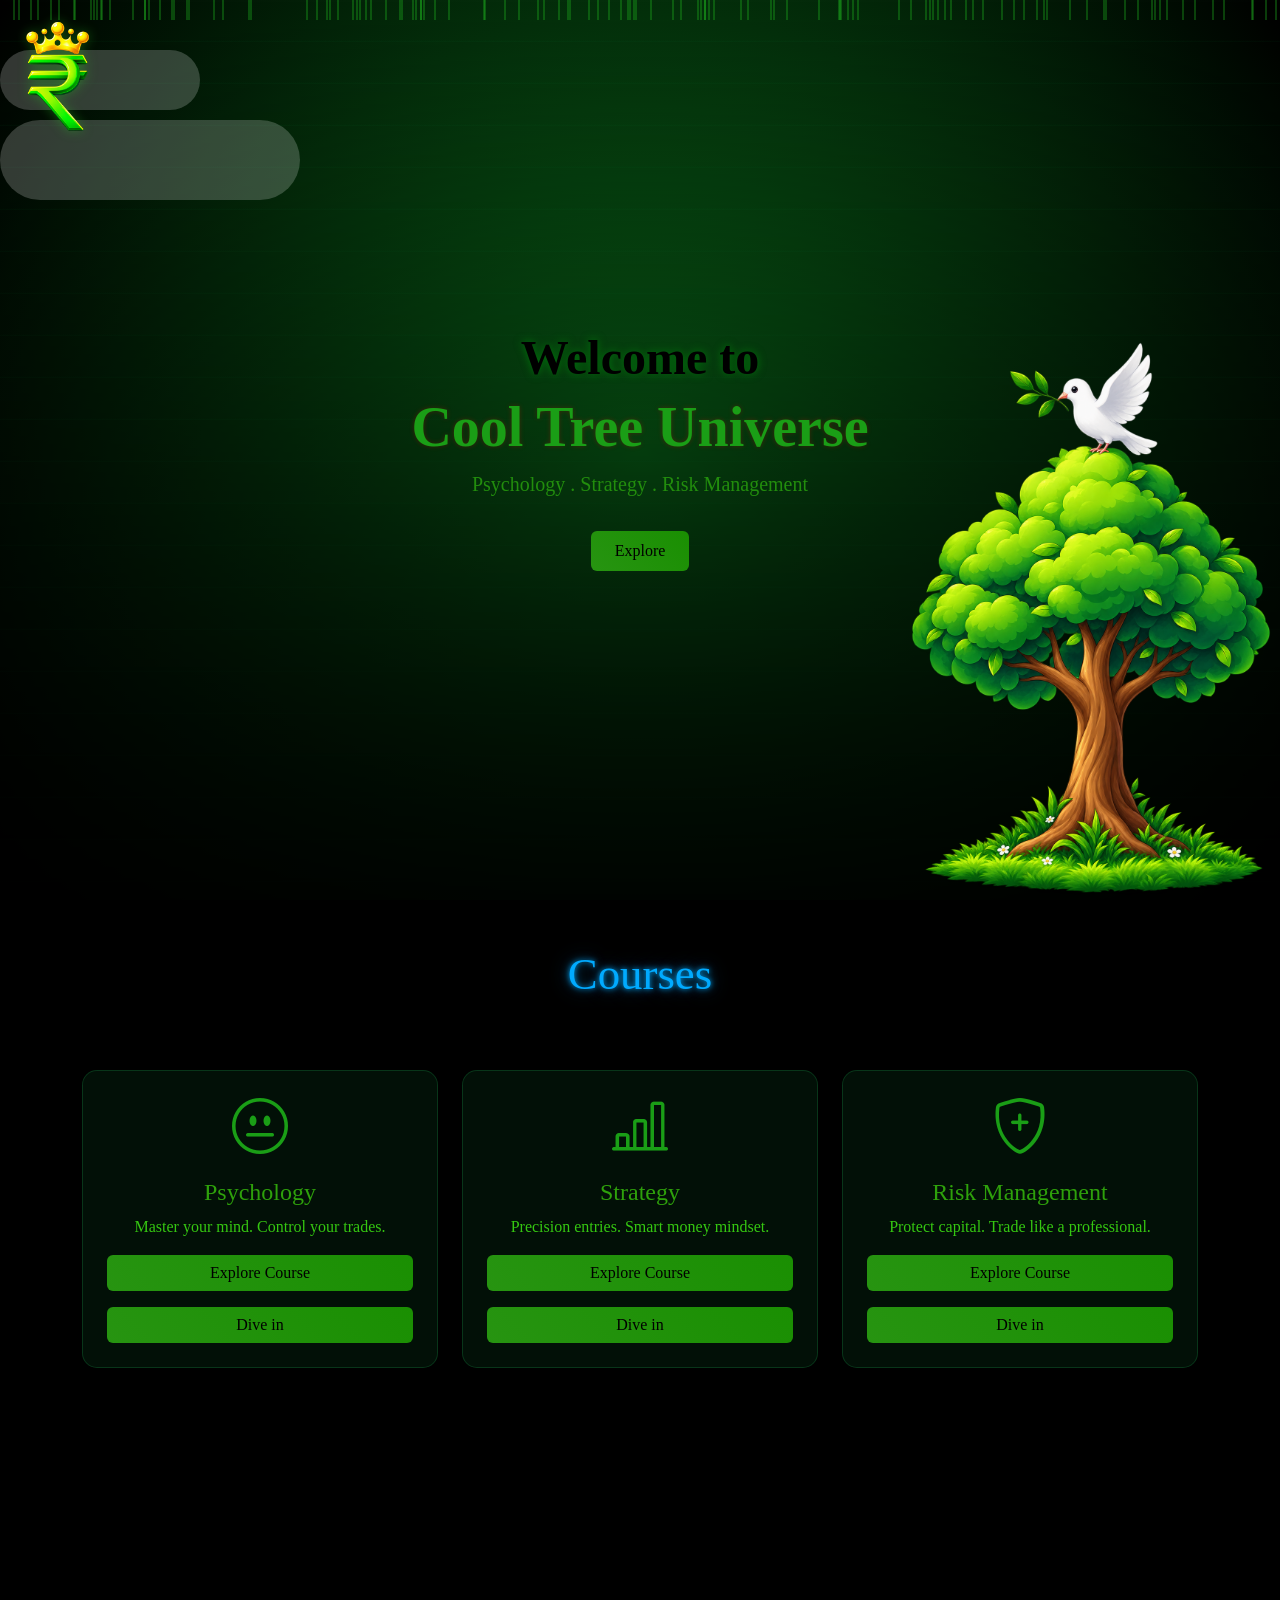
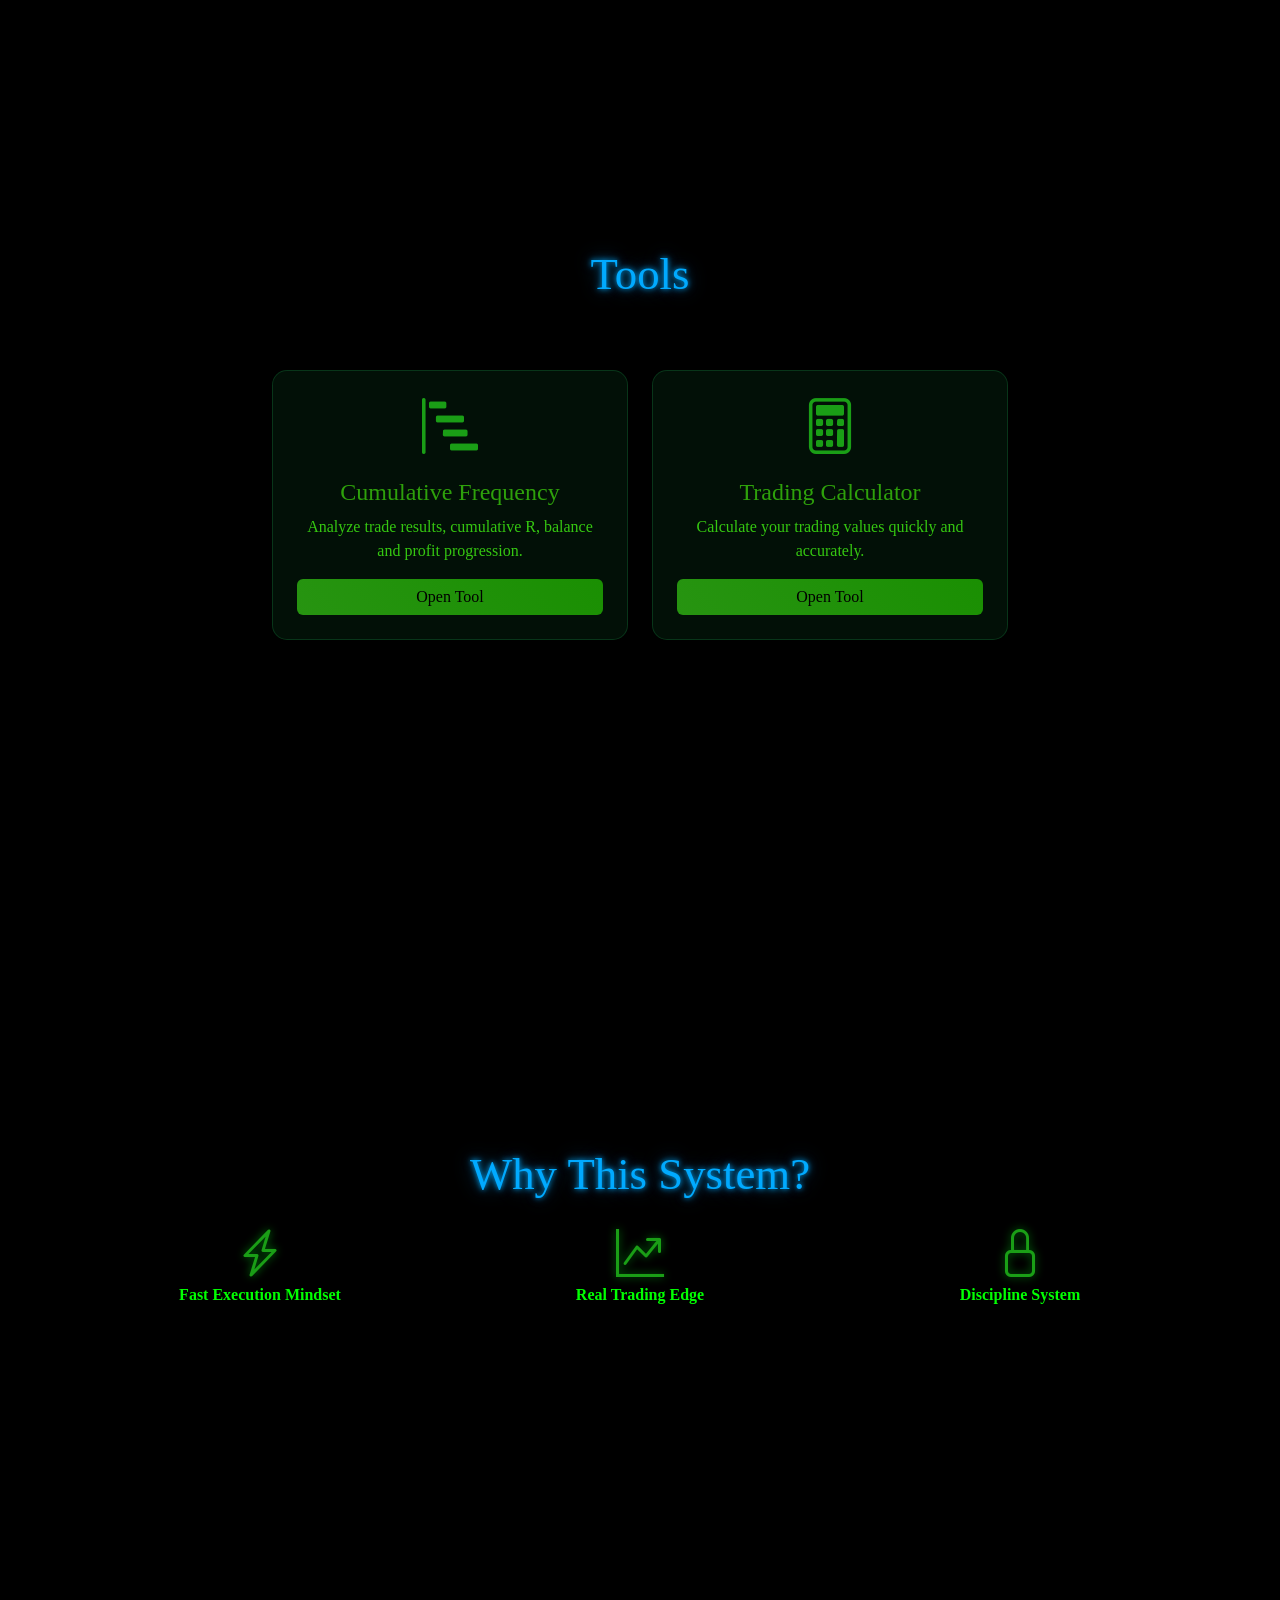
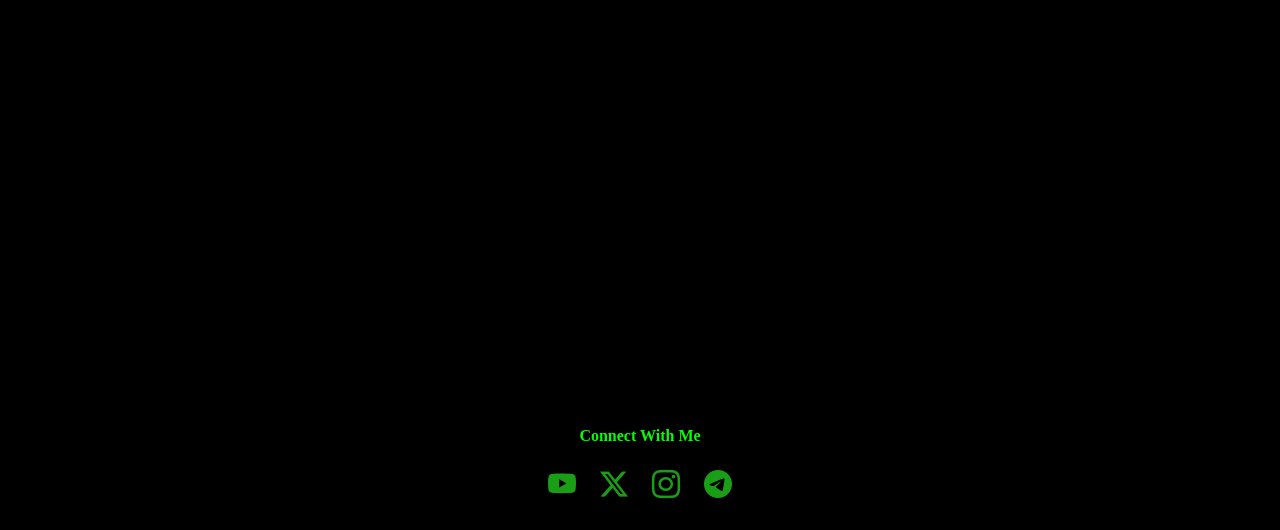
==== commit 75166b4f: "Fix HTML encoding issues in index.html" ====
--- a/index.html
+++ b/index.html
@@ -175,7 +175,7 @@
 
   <div class="d-flex justify-content-center gap-4 fs-3">
 
-    <a href="https://www.youtube.com" class="text-success"><i class="bi bi-youtube"></i></a>
+    <a href="https://www.youtube.com" target="_blank" class="text-success"><i class="bi bi-youtube"></i></a>
     <a href="https://www.x.com" class="text-success"><i class="bi bi-twitter-x"></i></a>
     <a href="https://www.instagram.com" class="text-success"><i class="bi bi-instagram"></i></a>
     <a href="#" class="text-success"><i class="bi bi-telegram"></i></a>
--- a/style.css
+++ b/style.css
@@ -1042,7 +1042,7 @@
 
     /* 🌳 Minimize CoolTree.png */
     .cool-tree {
-        width: 80px !important;
+        width: 100px !important;
         height: auto !important;
 
         right: 8px !important;
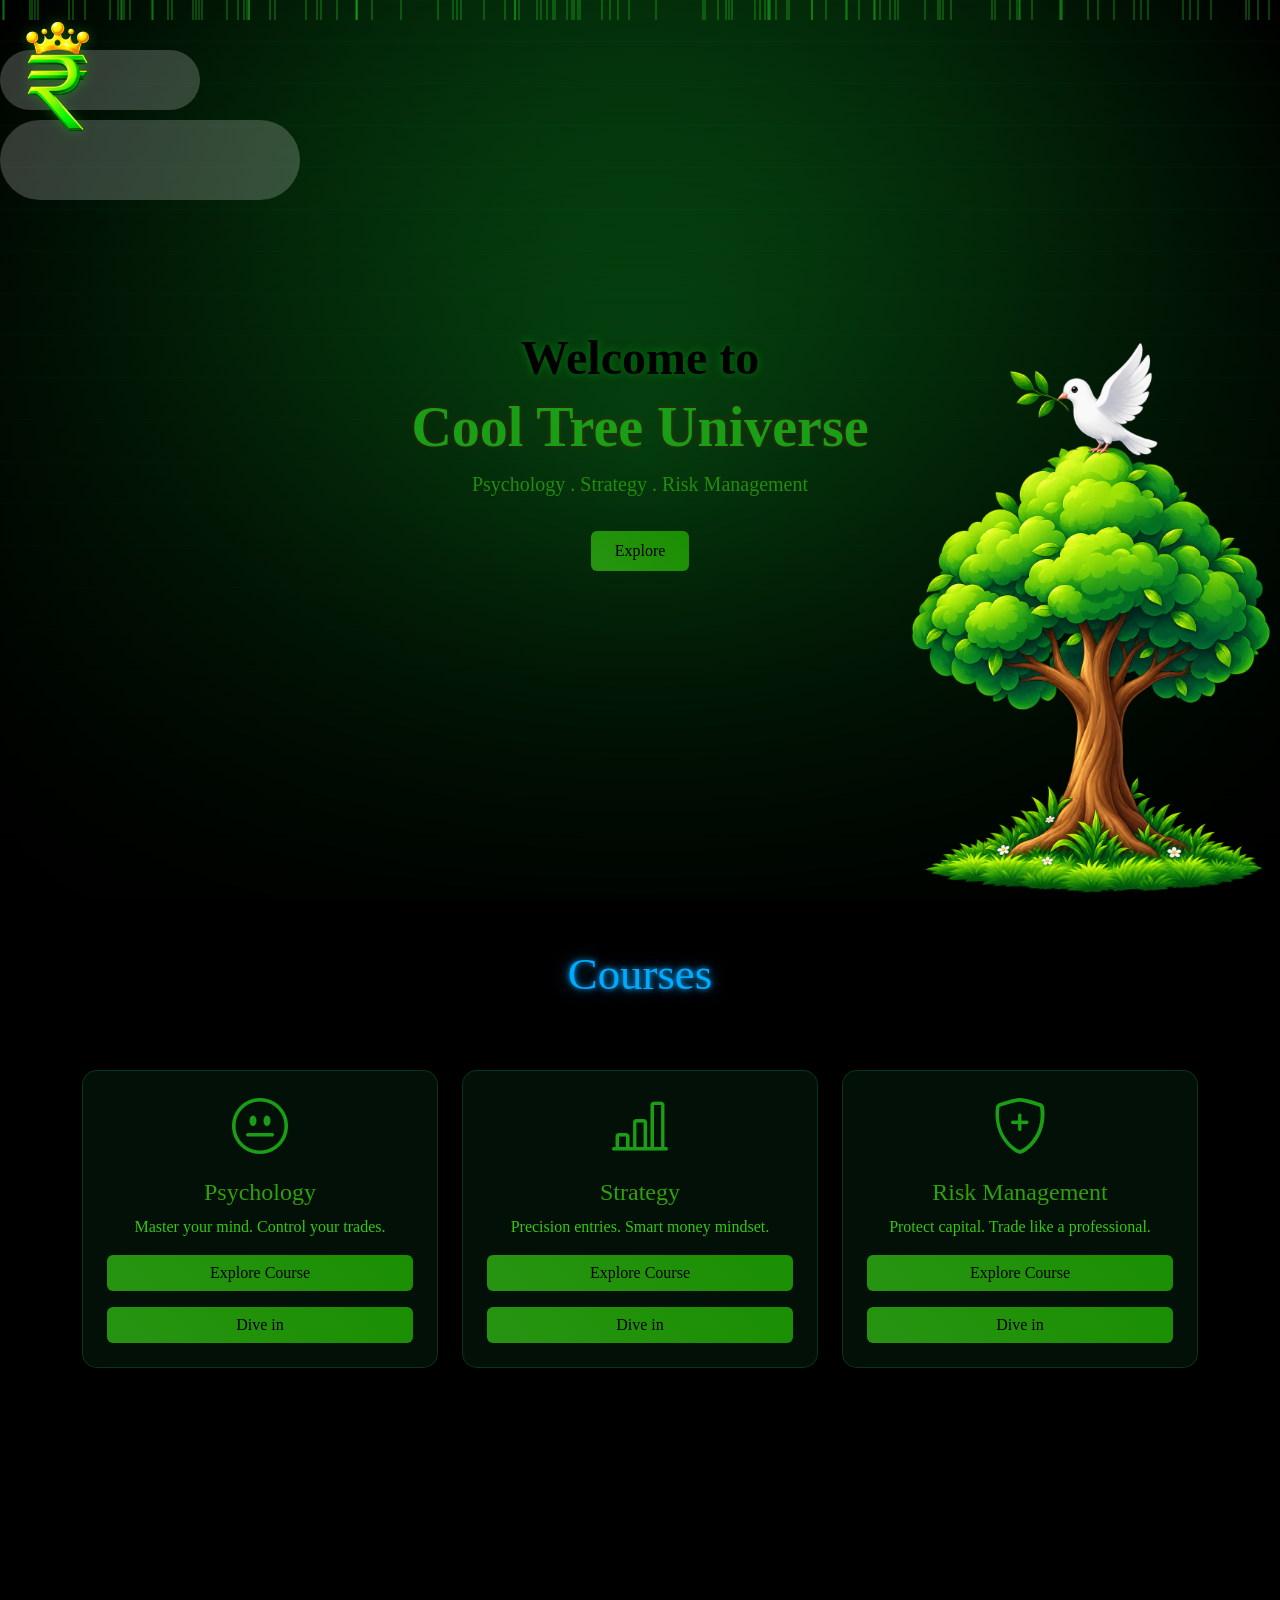
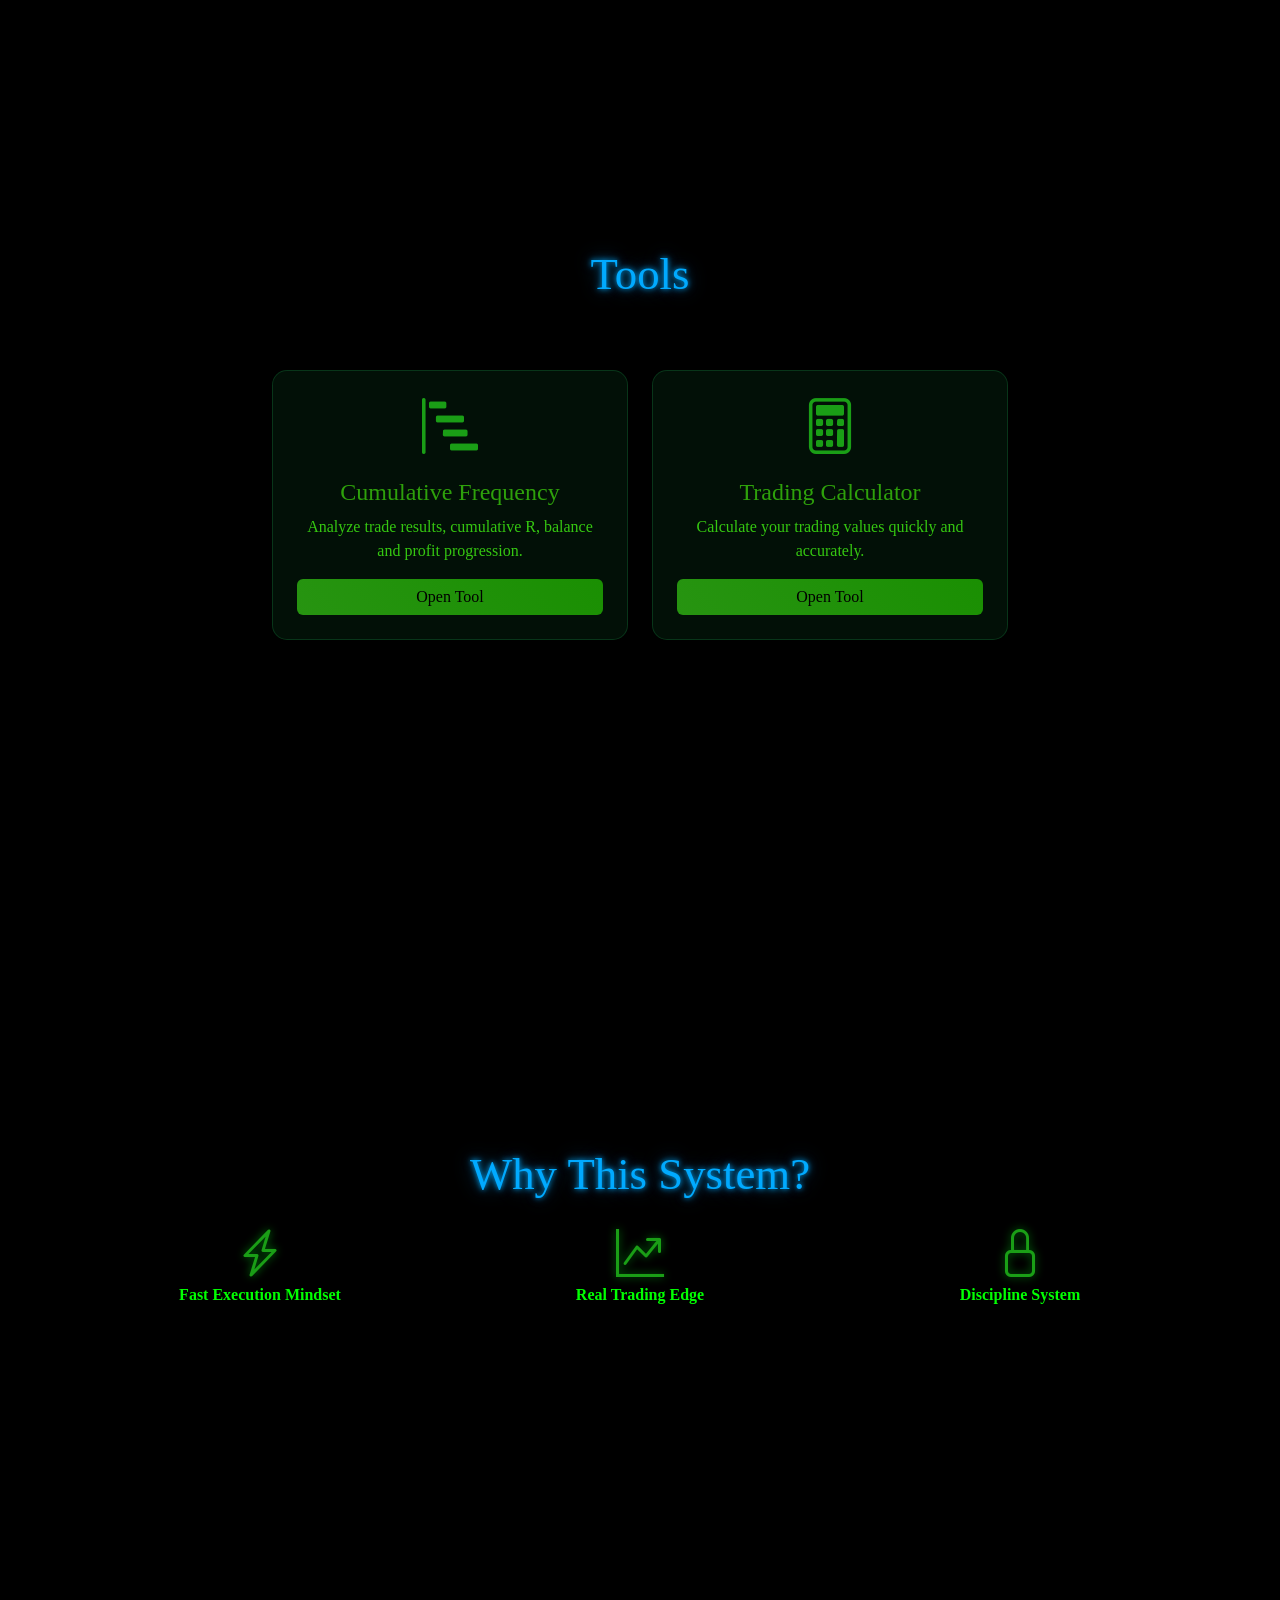
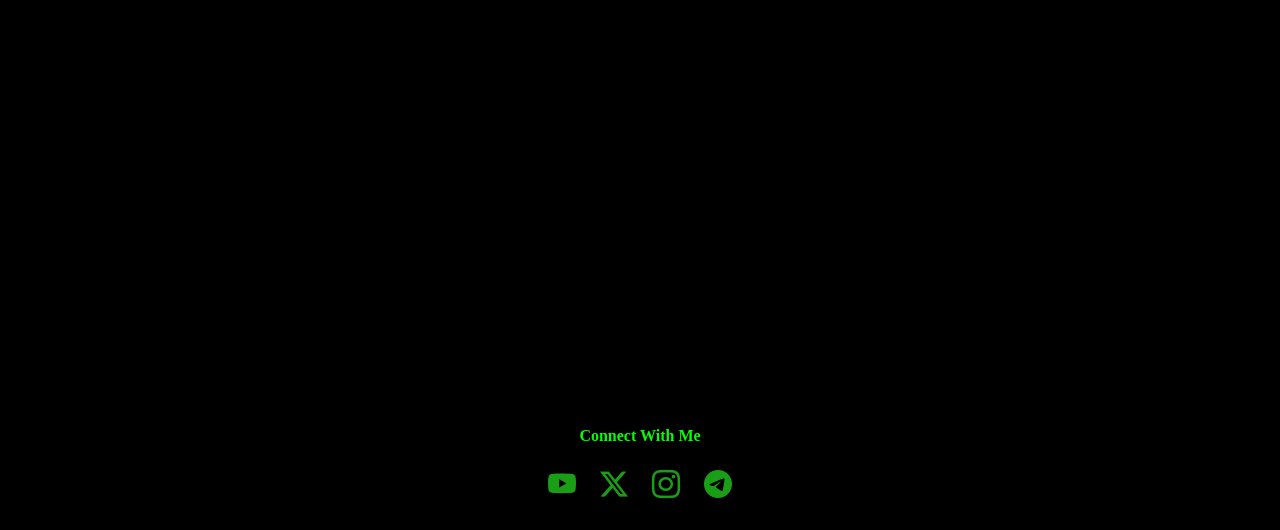
==== commit 3e0029e9: "Update index.html" ====
--- a/index.html
+++ b/index.html
@@ -117,9 +117,9 @@
 
         <button
           class="btn btn-success"
-          onclick="window.location.href='cf.html'">
+          onclick="window.open('cf.html', '_blank')">
           Open Tool
-        </button>
+        </button>   
       </div>
     </div>
 
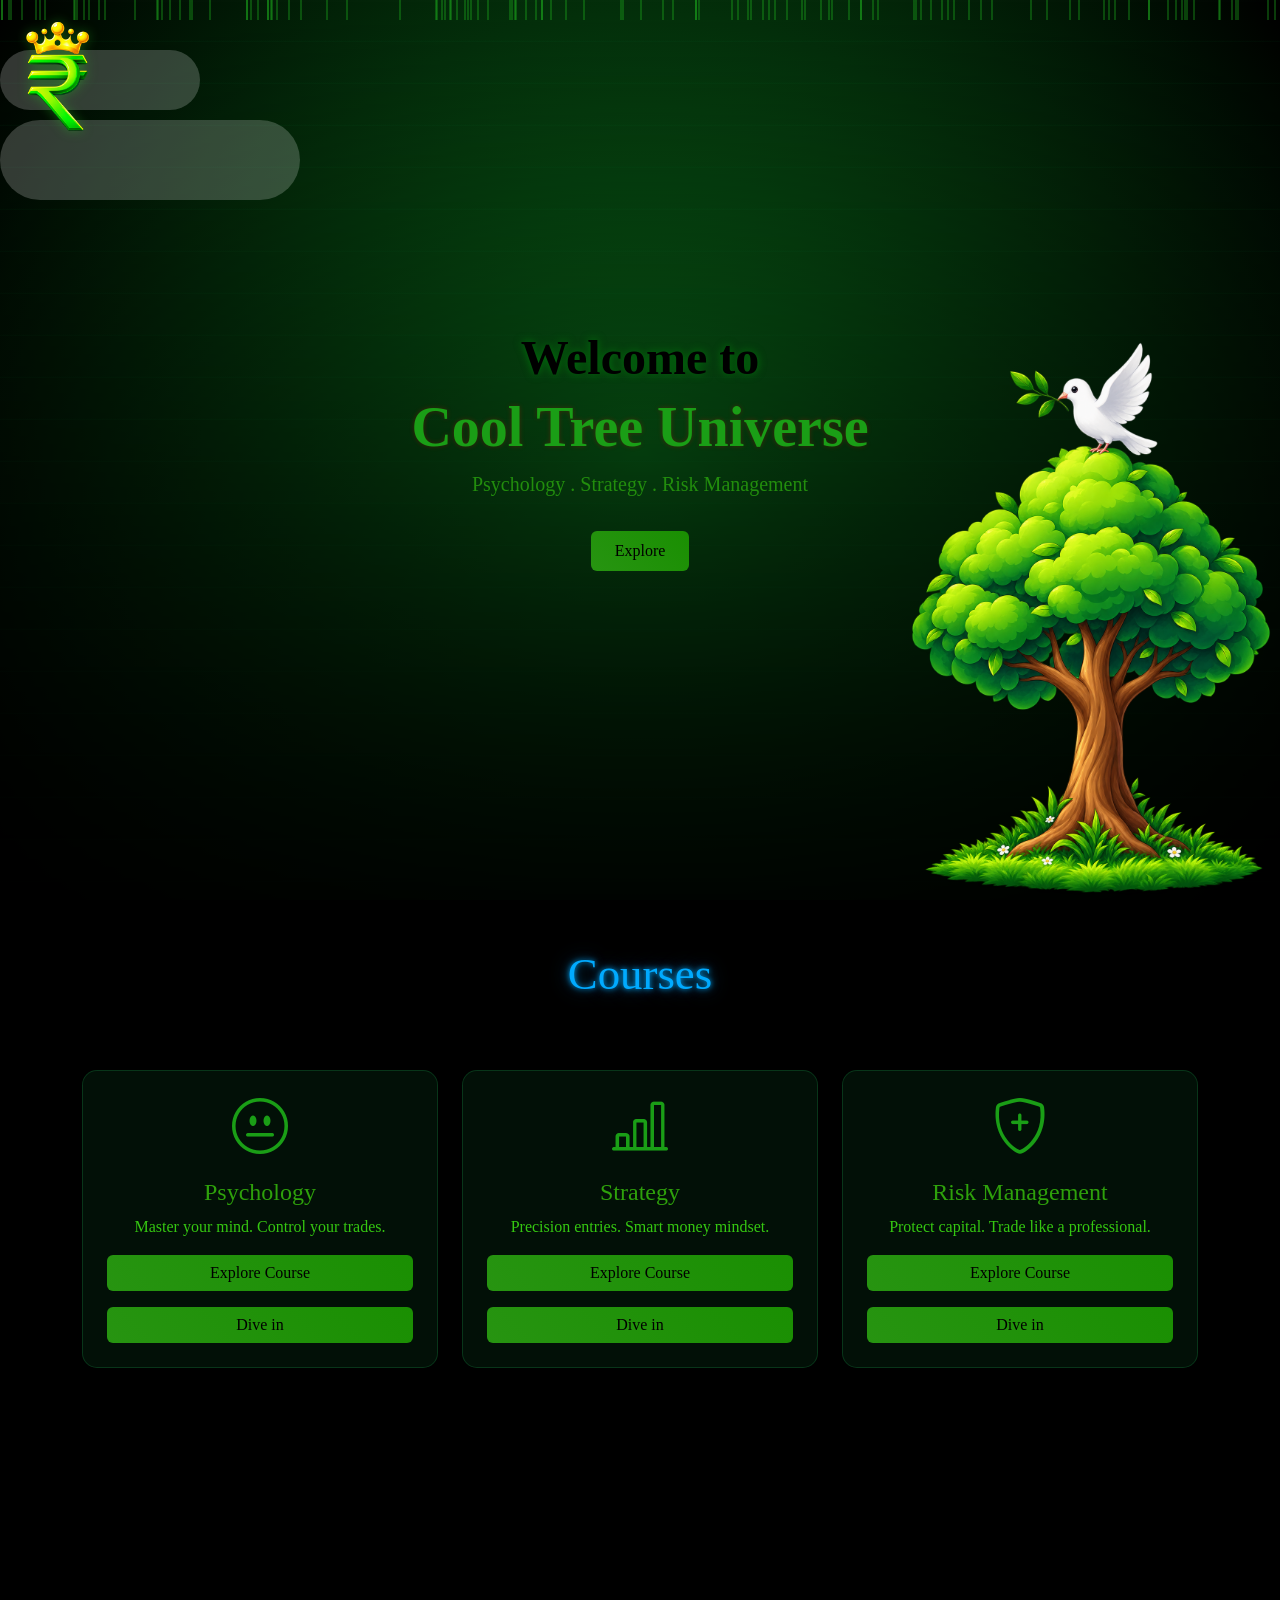
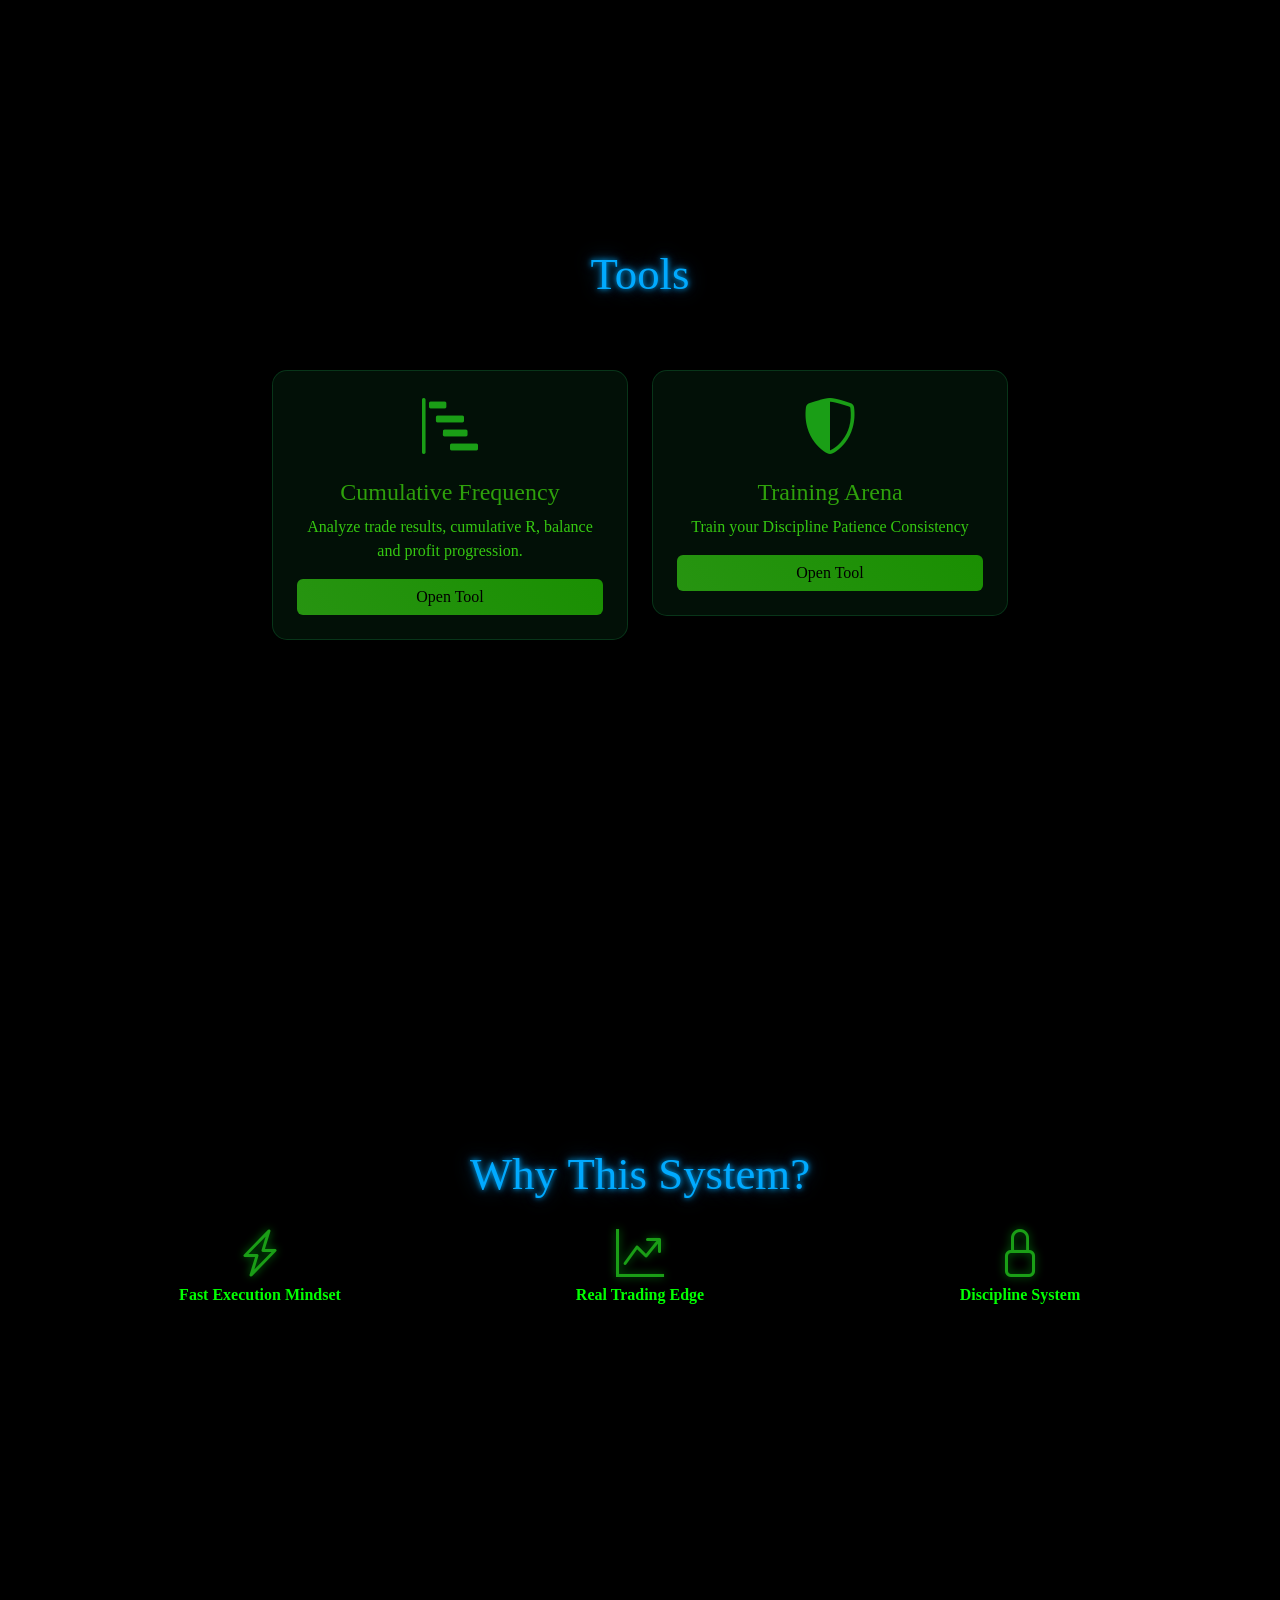
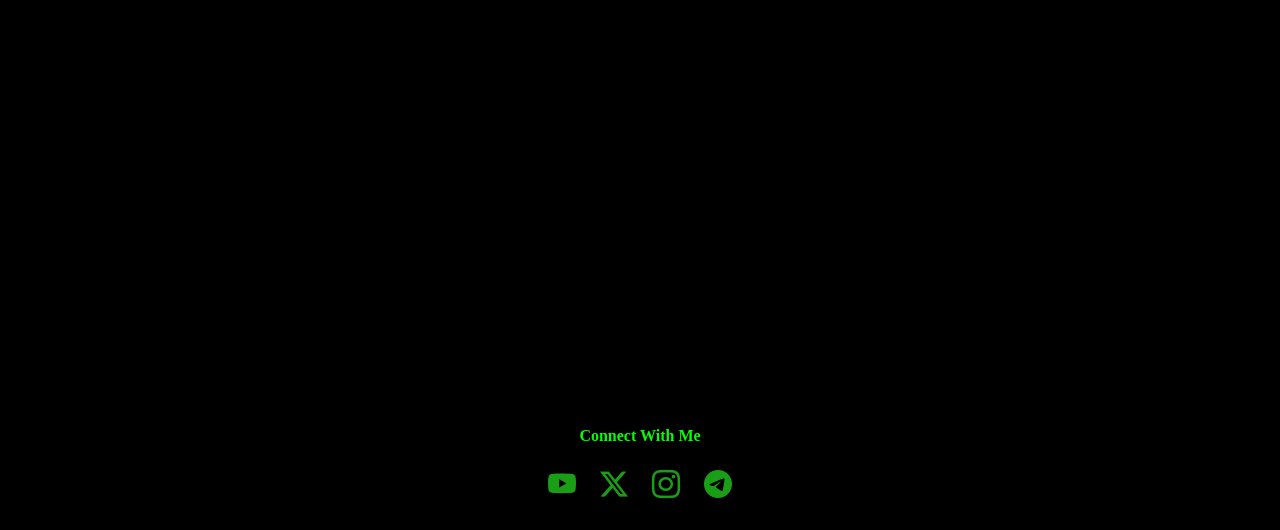
==== commit abee5d63: "Add files via upload" ====
--- a/index.html
+++ b/index.html
@@ -123,20 +123,20 @@
       </div>
     </div>
 
-    <!-- 🧮 Calculator -->
-    <div class="col-md-4">
-      <div class="card text-center p-4">
-        <i class="bi bi-calculator icon display-4 text-success mb-3"></i>
-
-        <h4>Trading Calculator</h4>
+    <!--⚔ Training Arena -->
+    <div class="col-md-4">
+      <div class="card text-center p-4">
+        <i class="bi bi-shield-shaded icon display-4 text-success mb-3"></i>
+
+        <h4>Training Arena</h4>
 
         <p class="course-description">
-          Calculate your trading values quickly and accurately.
+          Train your Discipline Patience Consistency
         </p>
 
         <button
           class="btn btn-success"
-          onclick="window.location.href='calculator.html'">
+          onclick="window.location.href='training.html'">
           Open Tool
         </button>
       </div>
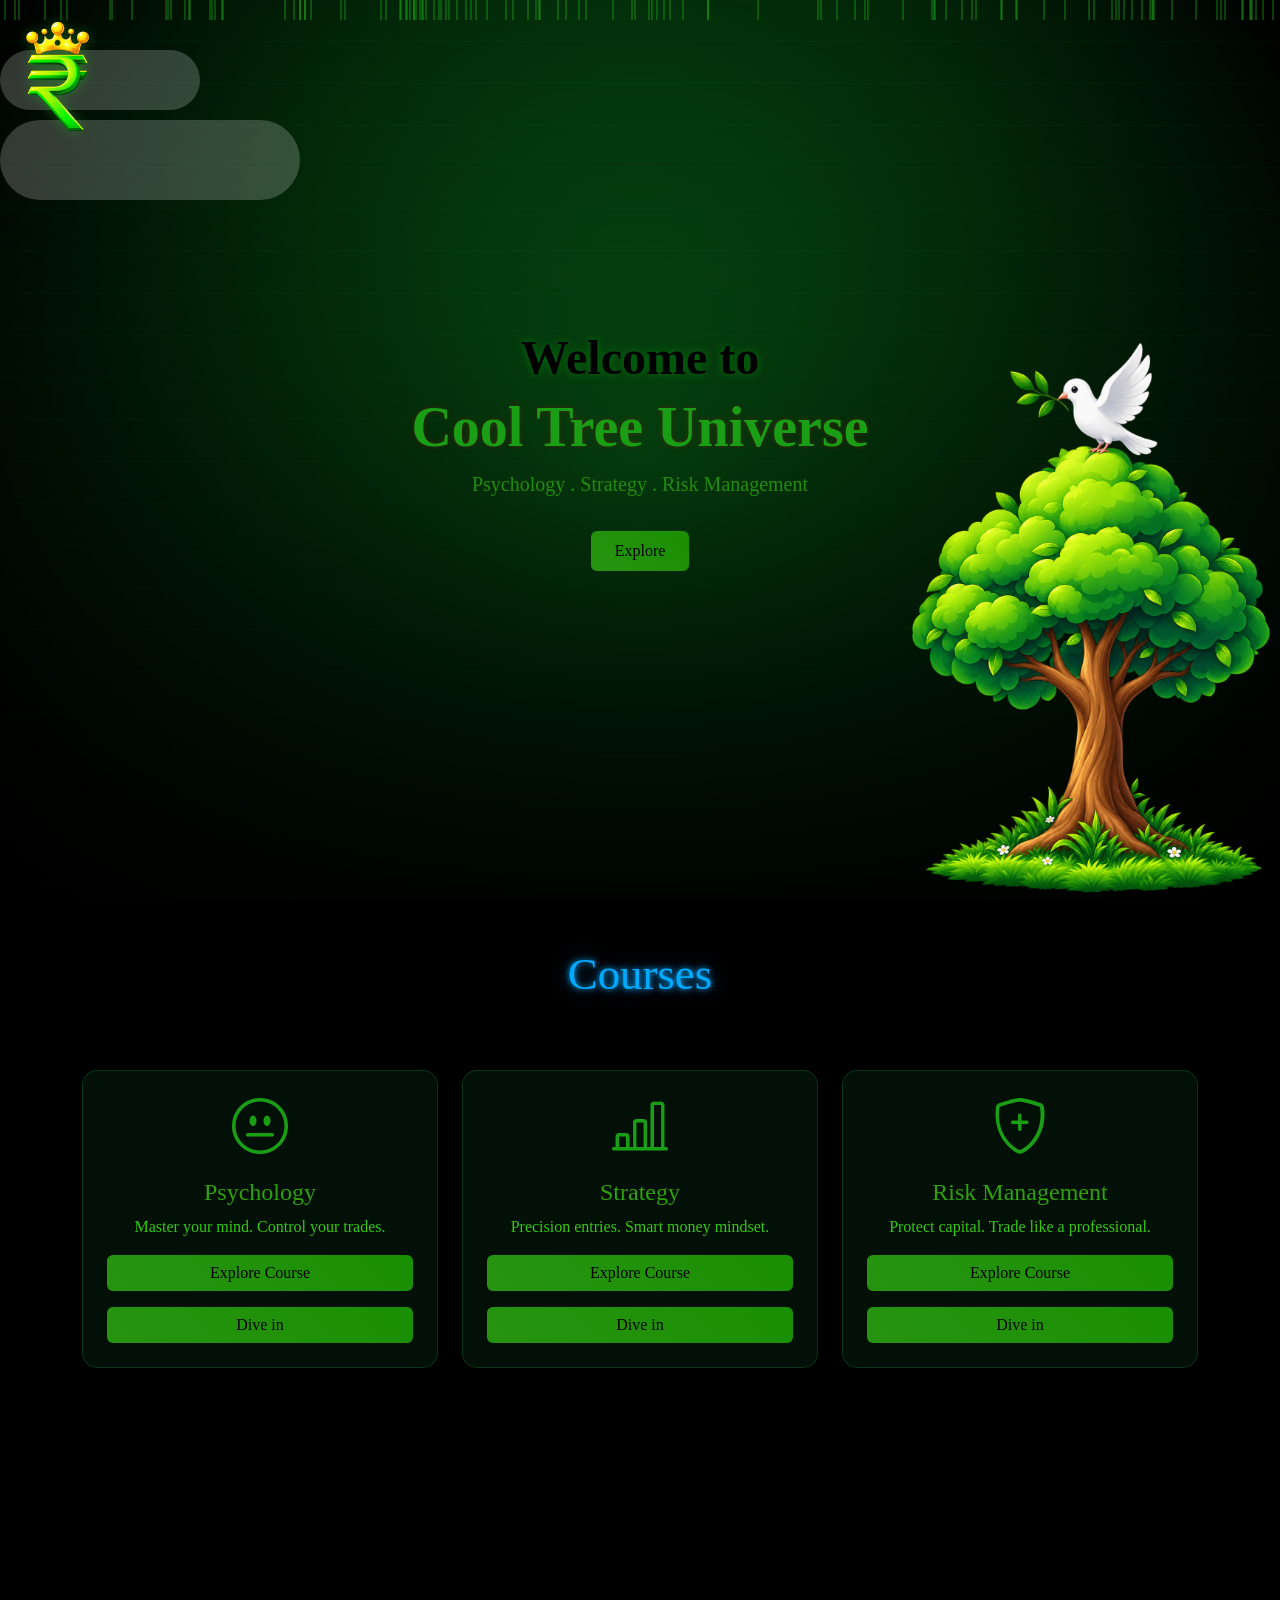
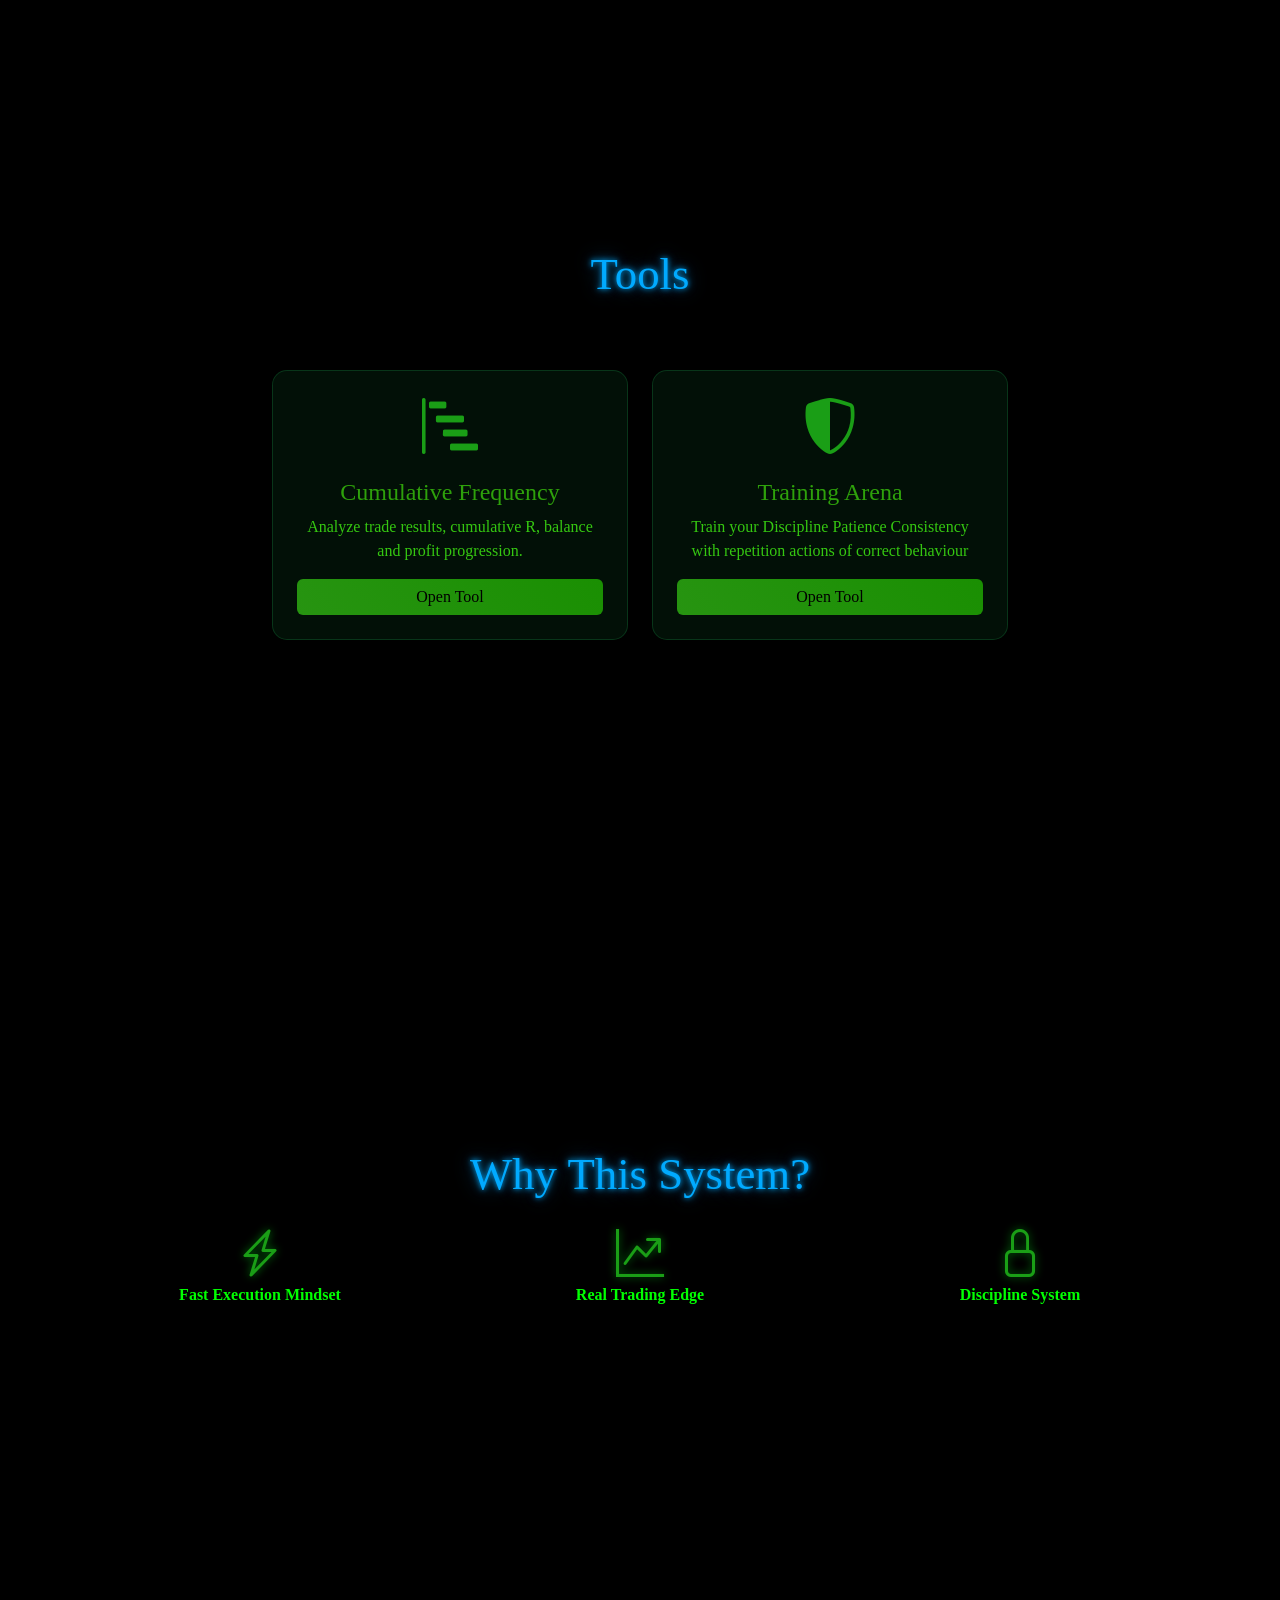
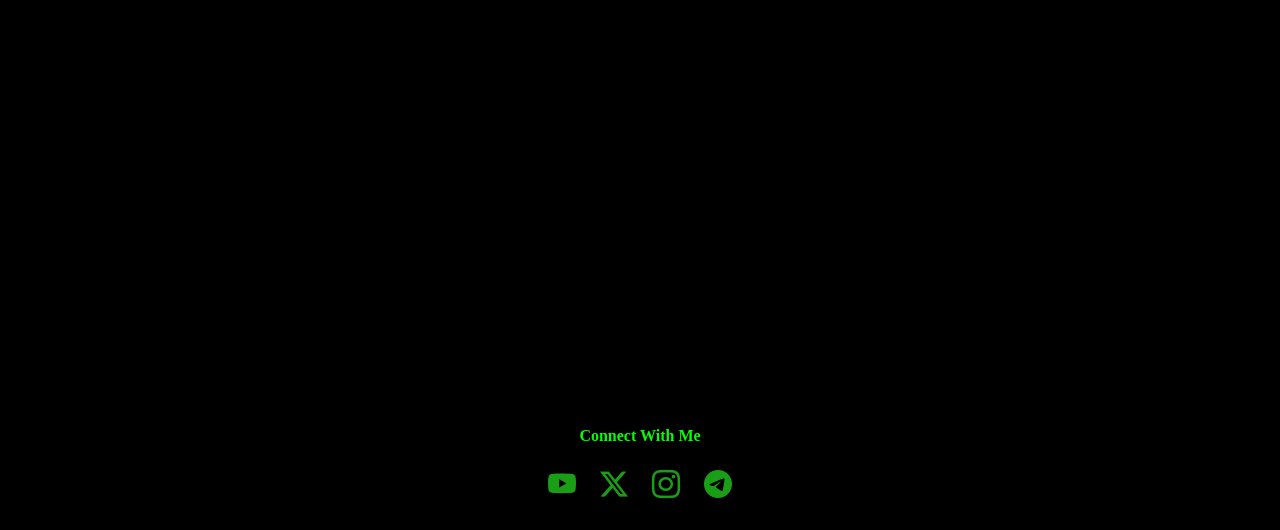
==== commit d817fd38: "Fix HTML encoding issues in index.html" ====
--- a/index.html
+++ b/index.html
@@ -131,7 +131,7 @@
         <h4>Training Arena</h4>
 
         <p class="course-description">
-          Train your Discipline Patience Consistency
+          Train your Discipline Patience Consistency with repetition actions of correct behaviour
         </p>
 
         <button
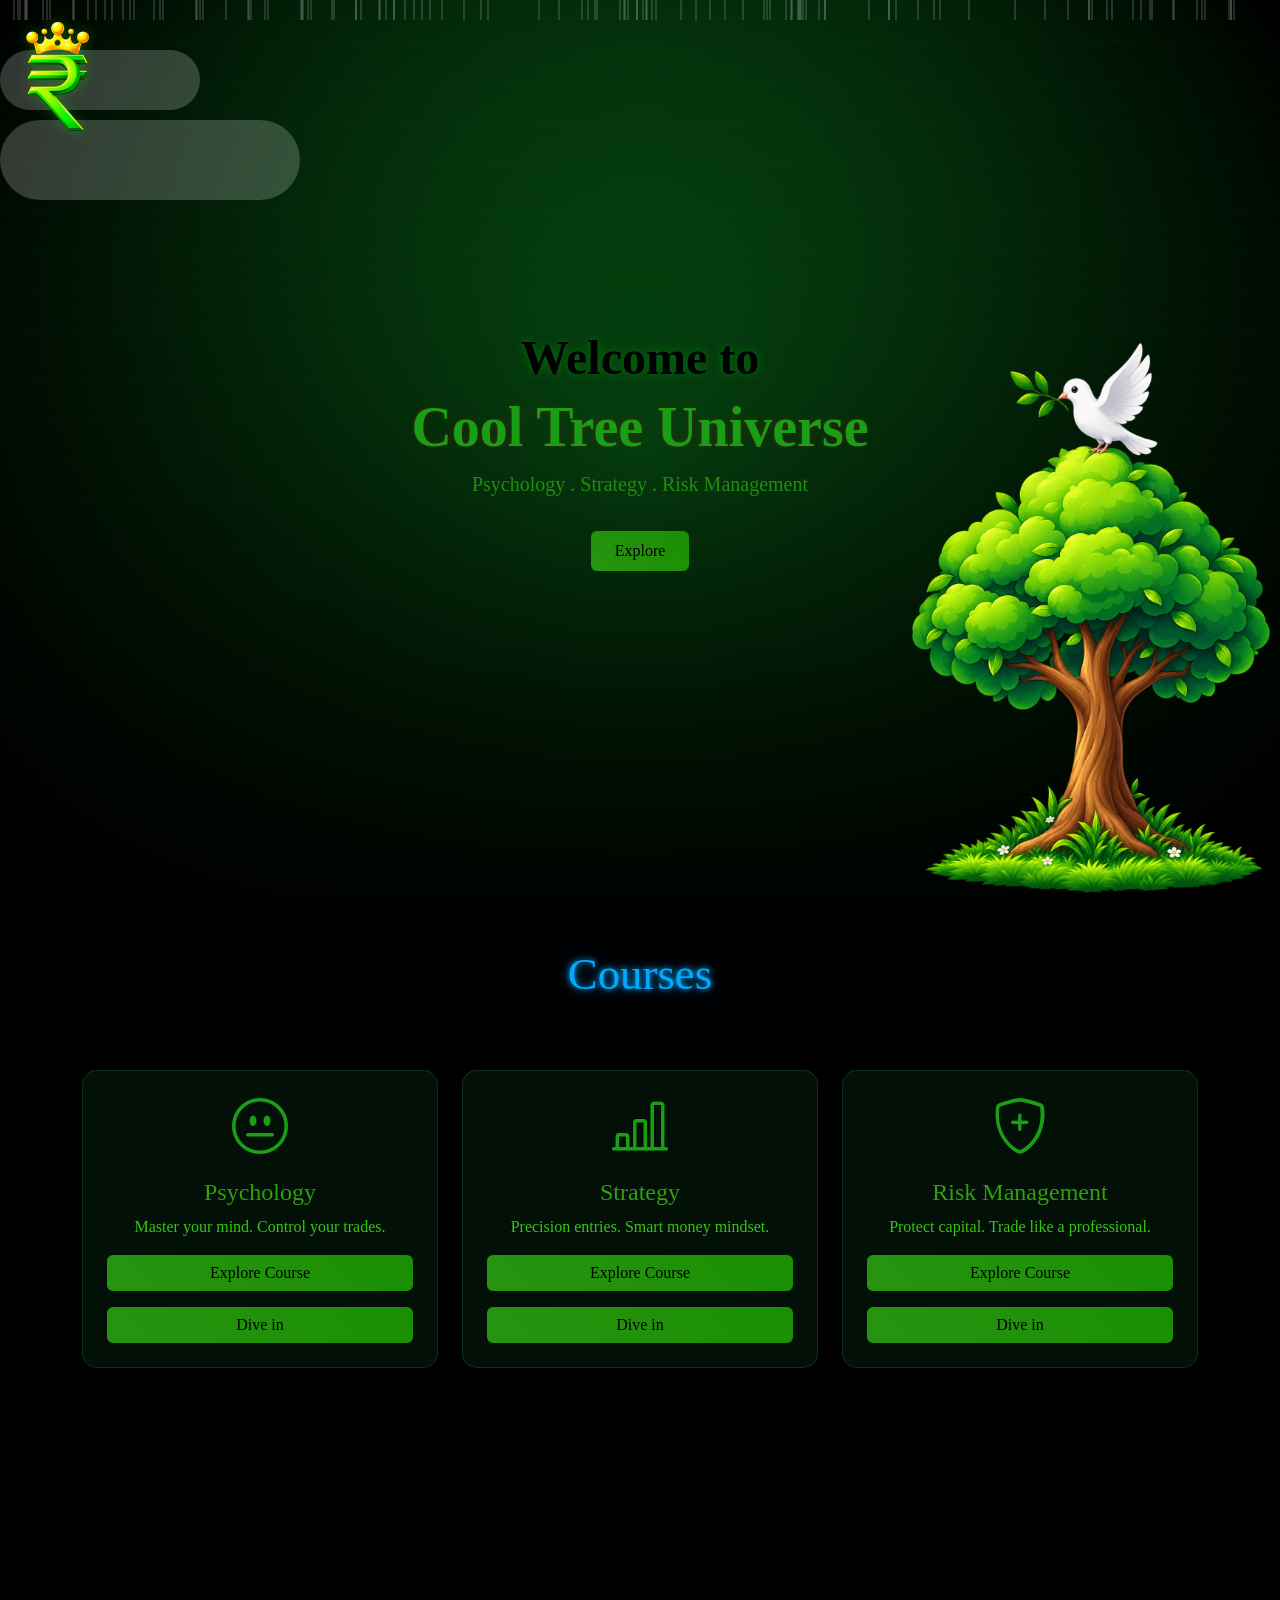
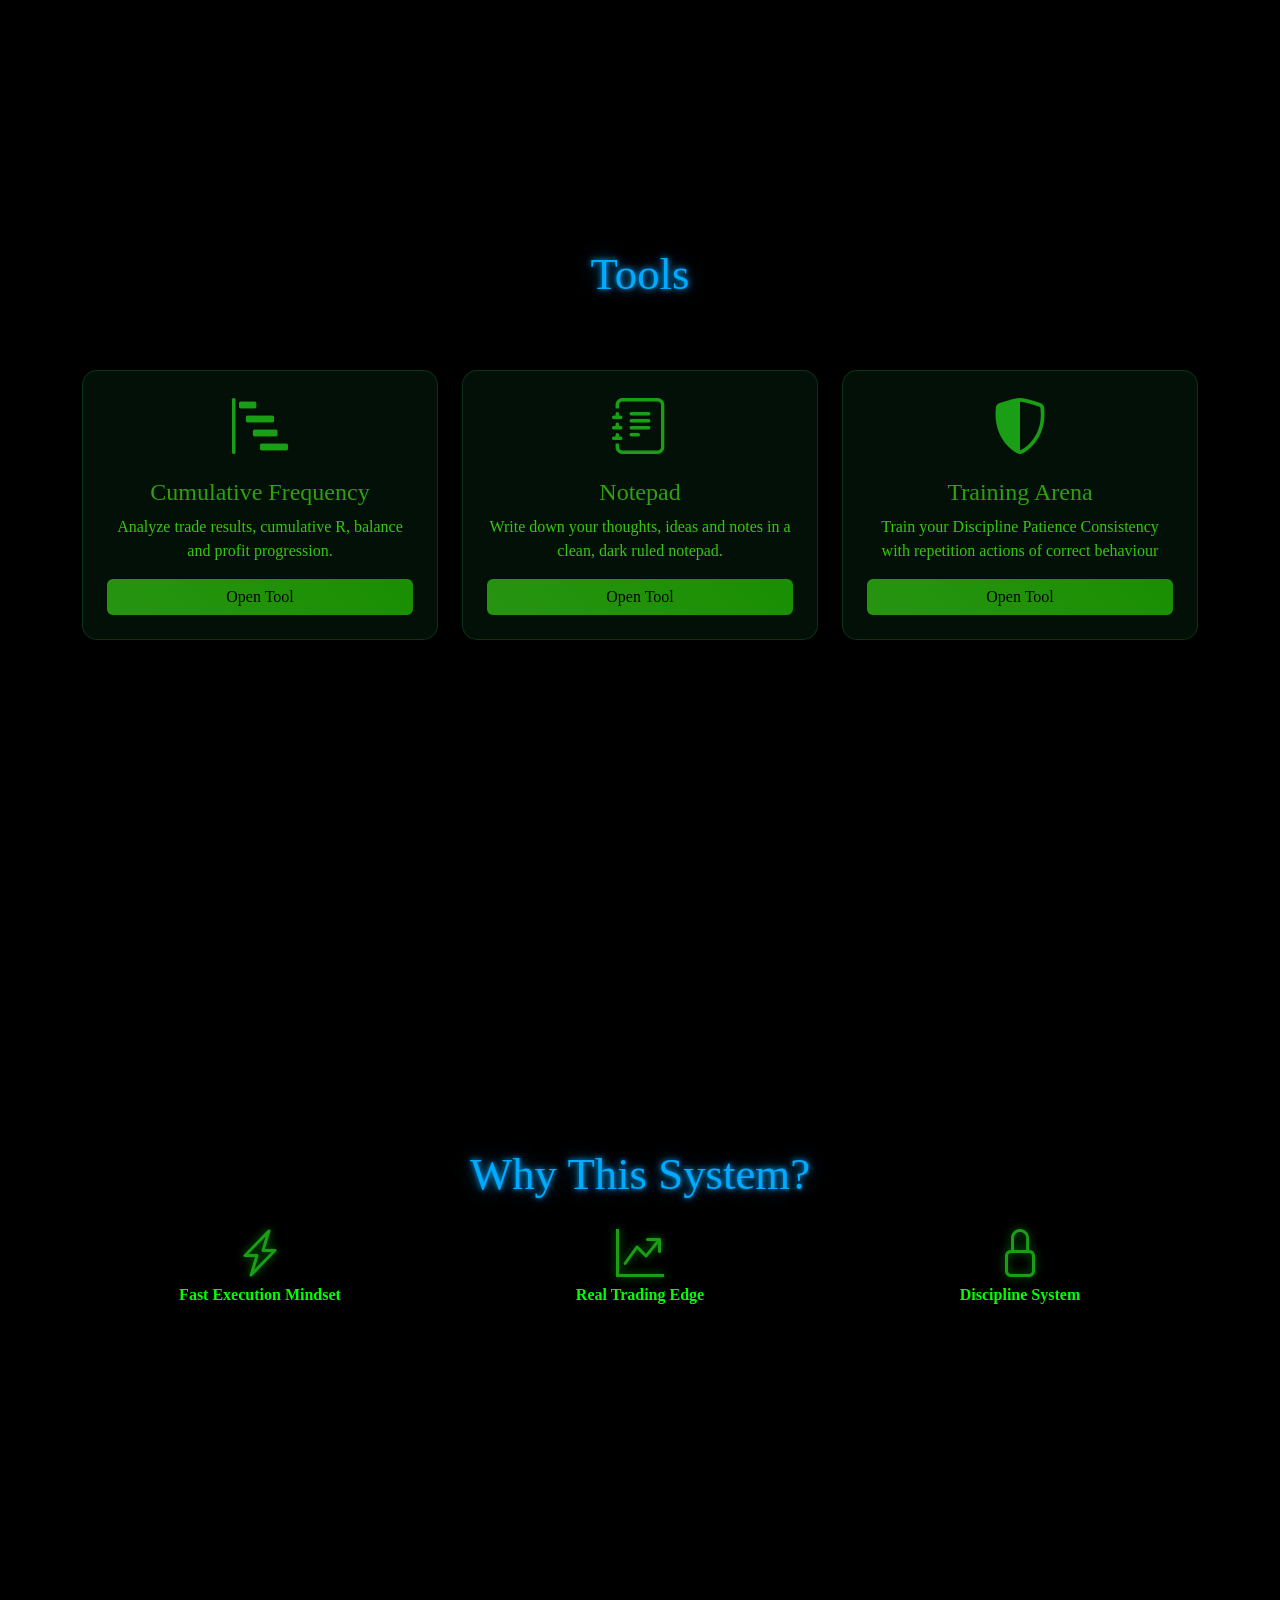
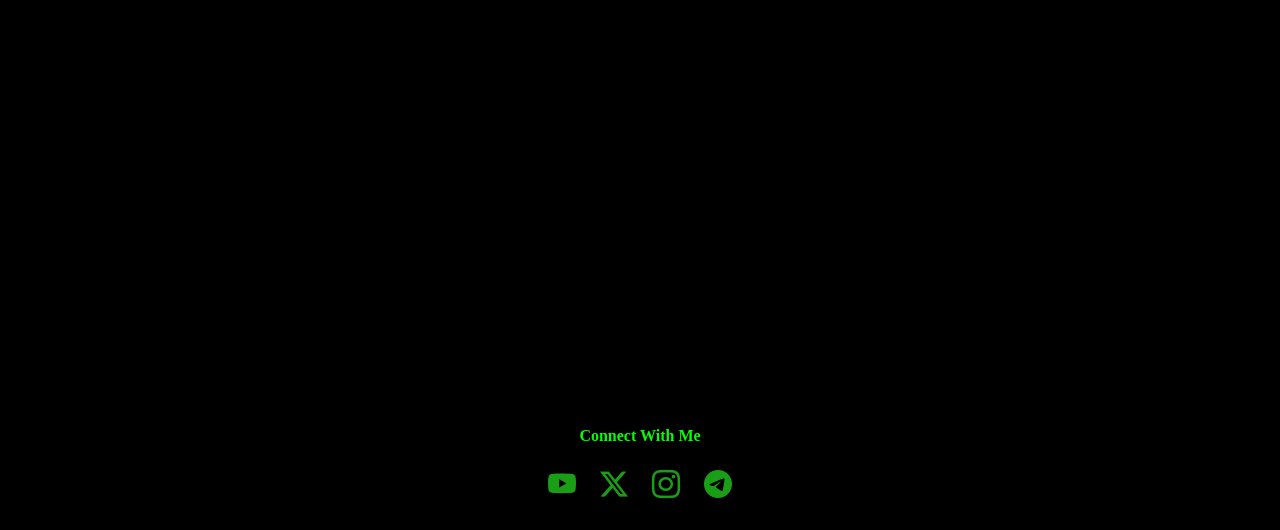
==== commit 5742759a: "Add files via upload" ====
--- a/index.html
+++ b/index.html
@@ -122,6 +122,27 @@
         </button>   
       </div>
     </div>
+
+
+    <!-- 📝 Notepad -->
+    <div class="col-md-4">
+      <div class="card text-center p-4">
+        <i class="bi bi-journal-text icon display-4 text-success mb-3"></i>
+
+        <h4>Notepad</h4>
+
+        <p class="course-description">
+          Write down your thoughts, ideas and notes in a clean, dark ruled notepad.
+        </p>
+
+        <button
+          class="btn btn-success"
+          onclick="window.location.href='notepad.html'">
+          Open Tool
+        </button>
+      </div>
+    </div>
+
 
     <!--⚔ Training Arena -->
     <div class="col-md-4">
--- a/style.css
+++ b/style.css
@@ -106,7 +106,7 @@
   position: absolute;
   width: 2px;
   height: 20px;
-  background: rgba(34, 197, 34, 0.3);
+  background: rgba(180, 190, 195, 0.20);
   animation: rainFall linear infinite;
 }
 
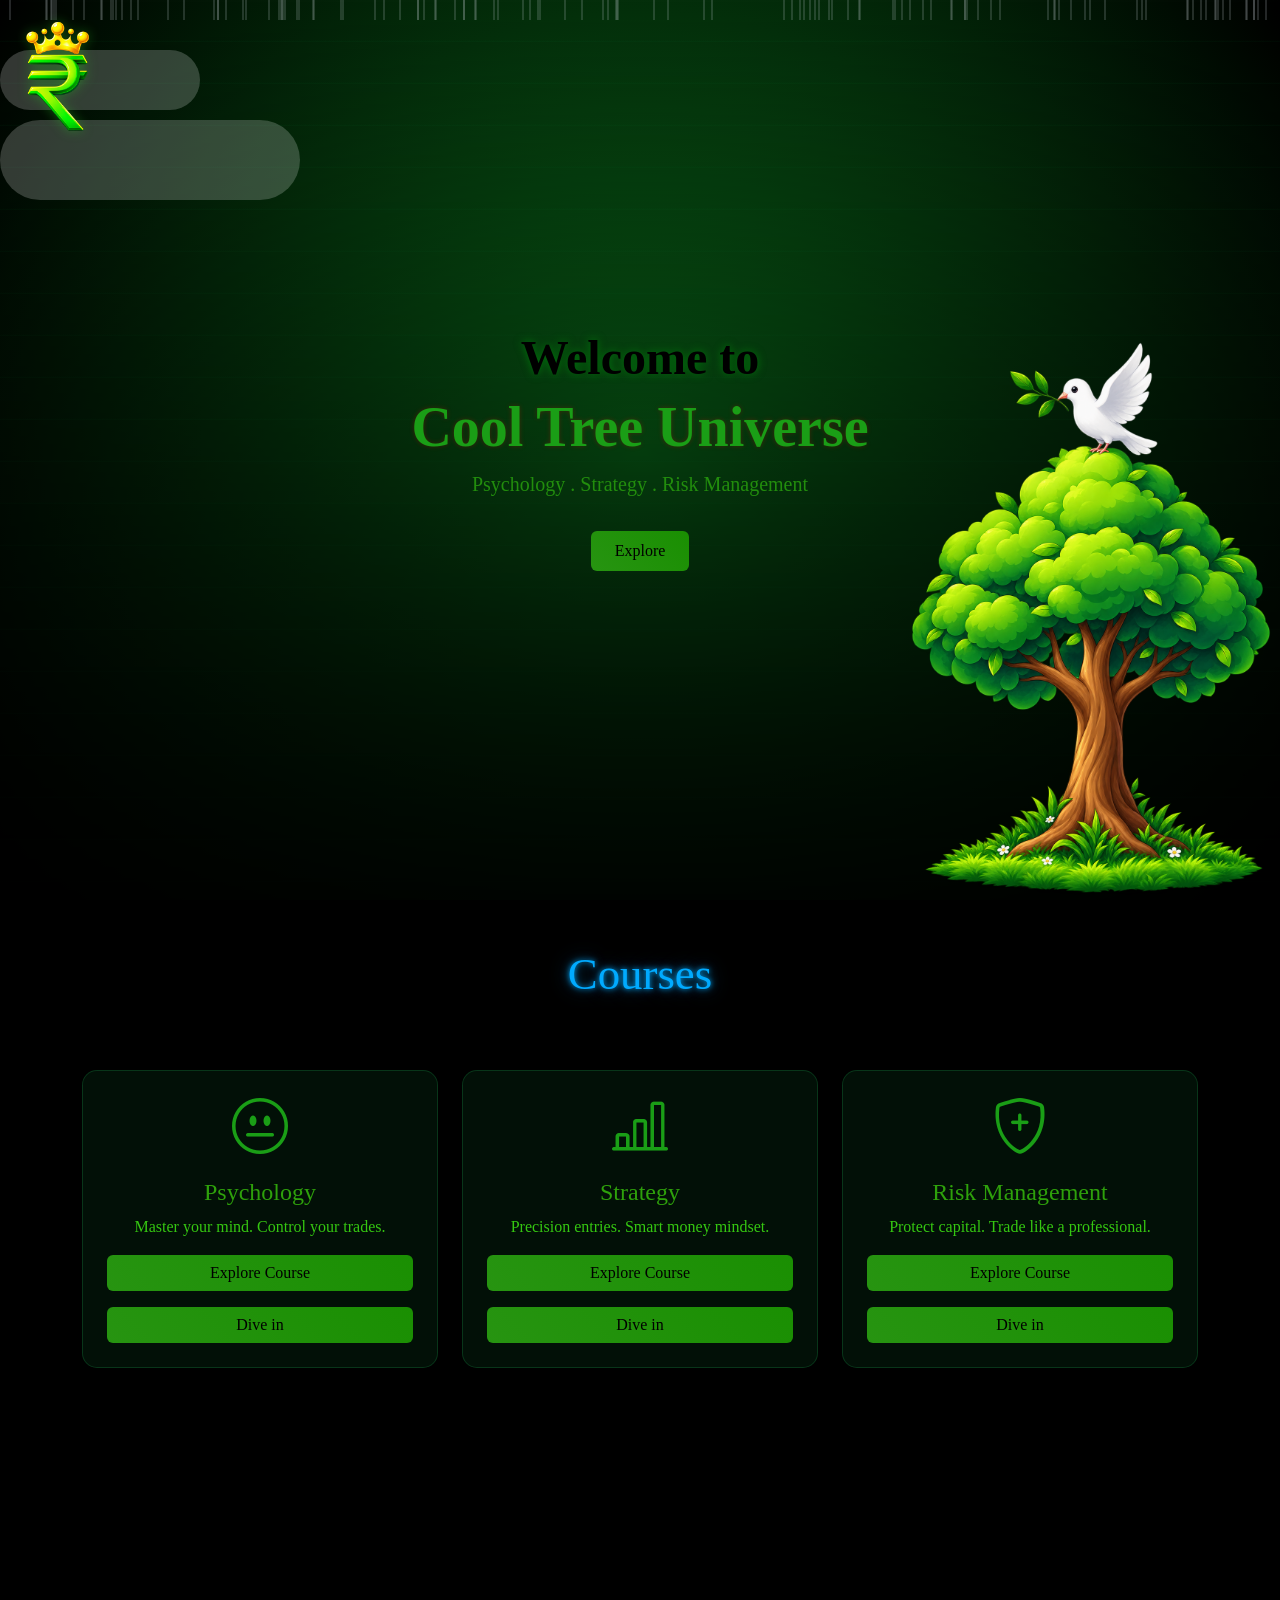
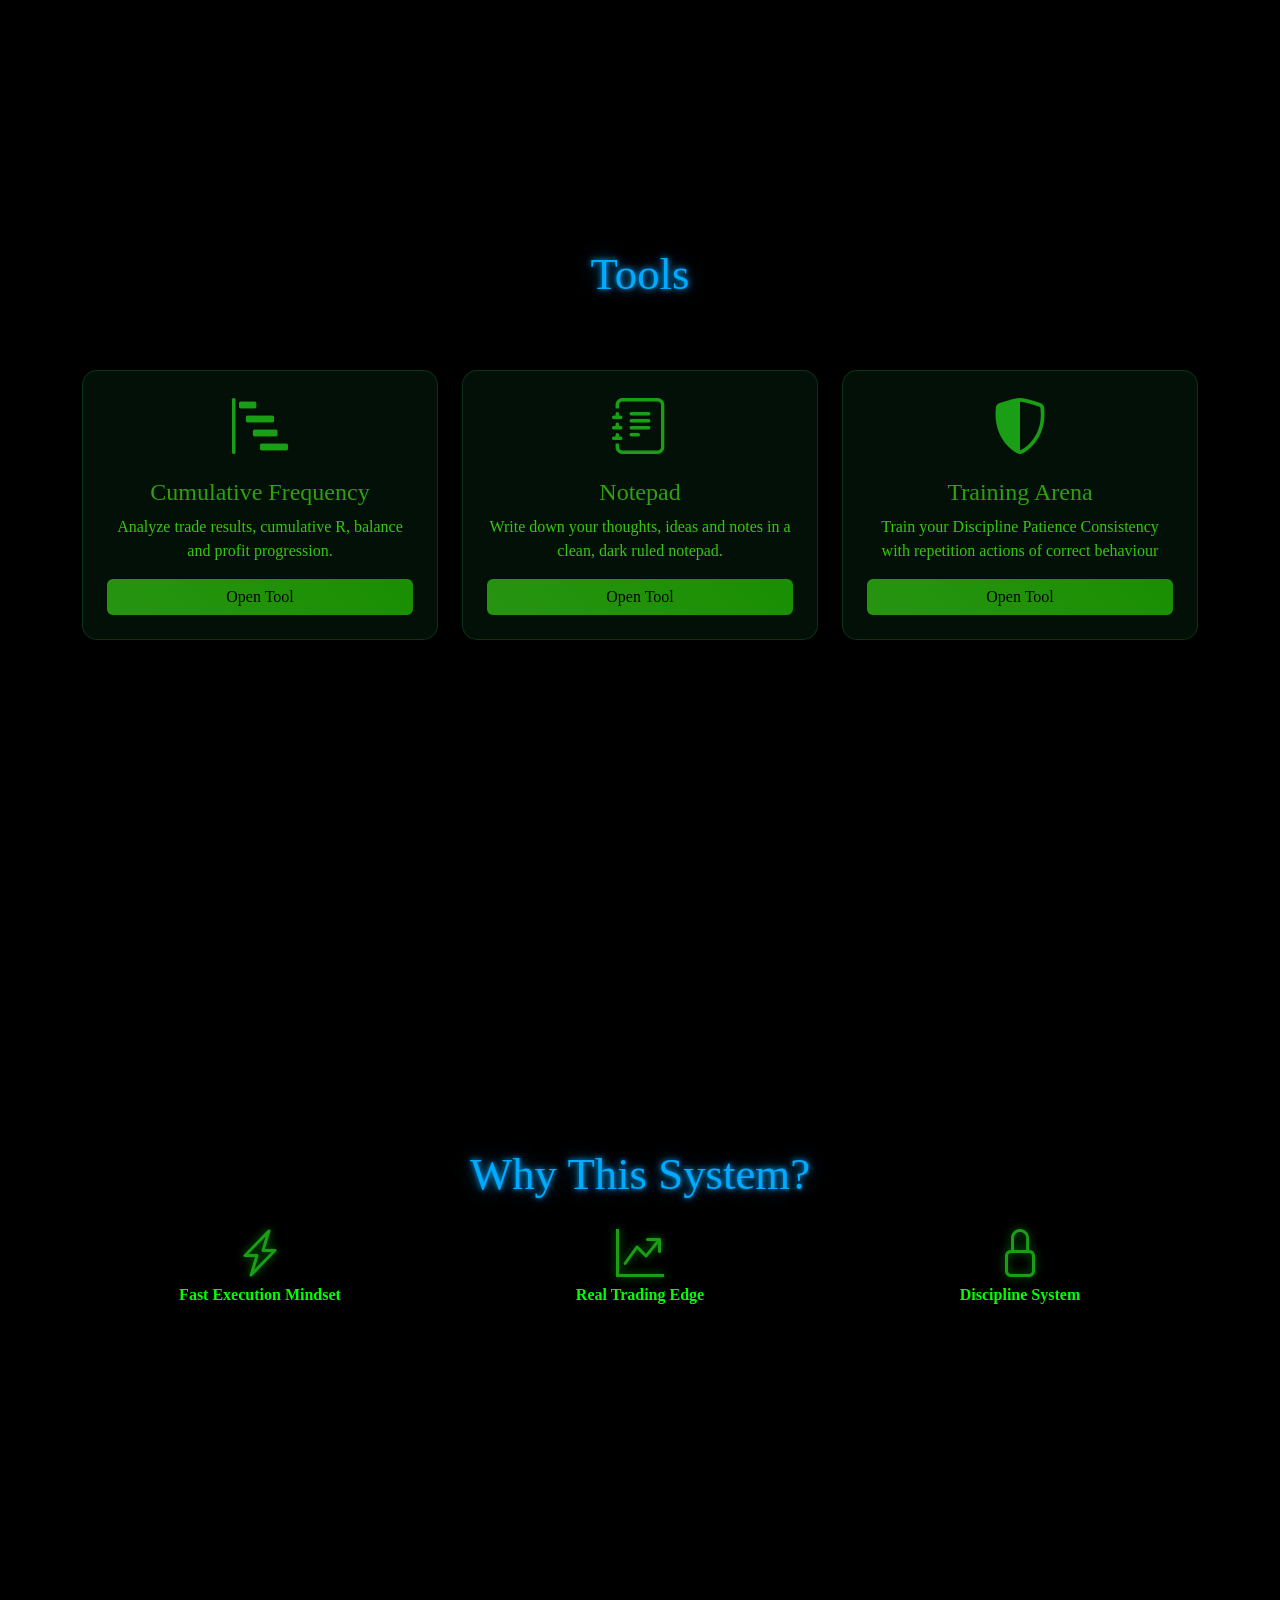
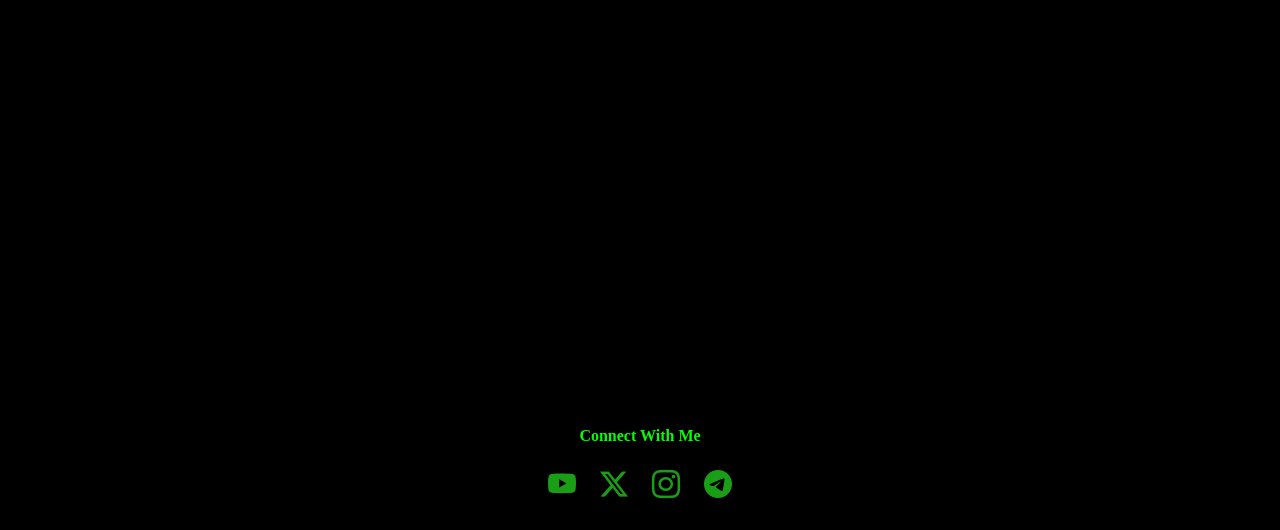
==== commit bc5e54da: "Fix HTML encoding issues in index.html" ====
--- a/index.html
+++ b/index.html
@@ -157,7 +157,7 @@
 
         <button
           class="btn btn-success"
-          onclick="window.location.href='training.html'">
+          onclick="window.location.href='ctuClipTrack.html'">
           Open Tool
         </button>
       </div>
